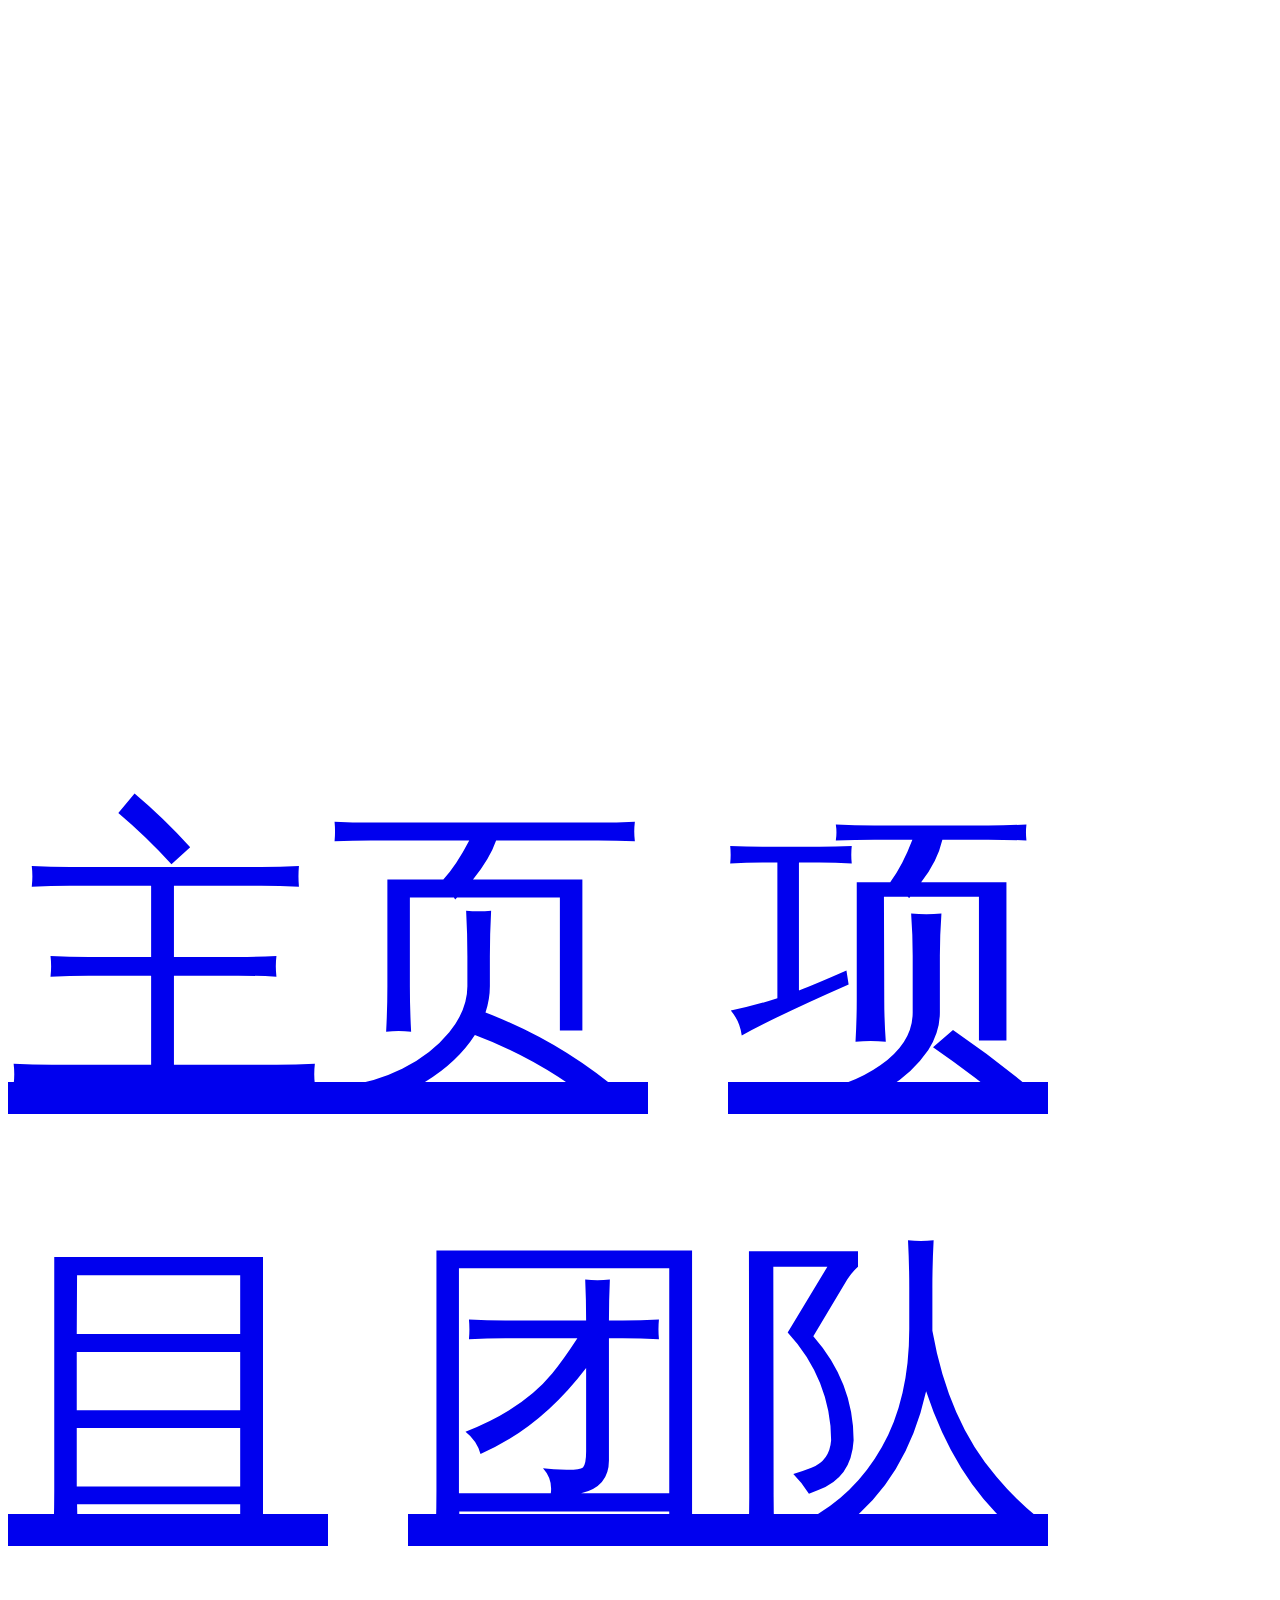
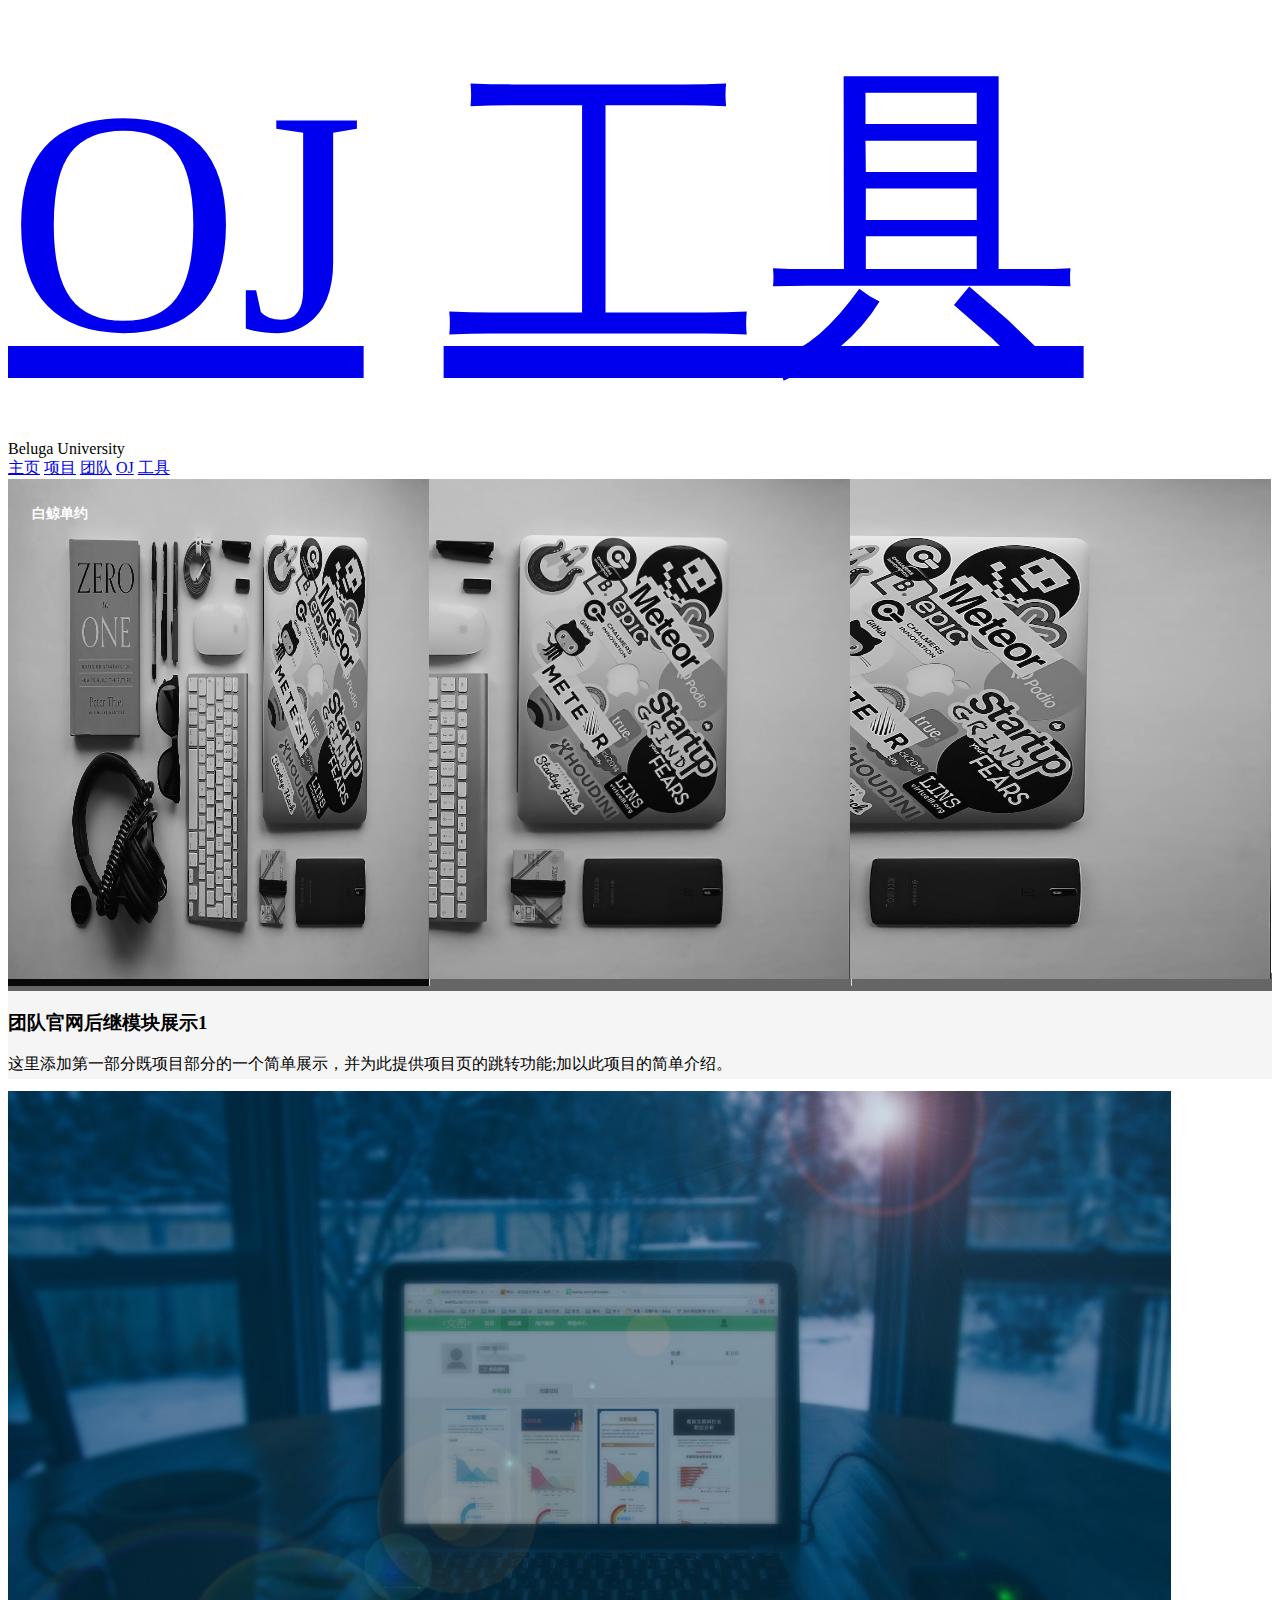
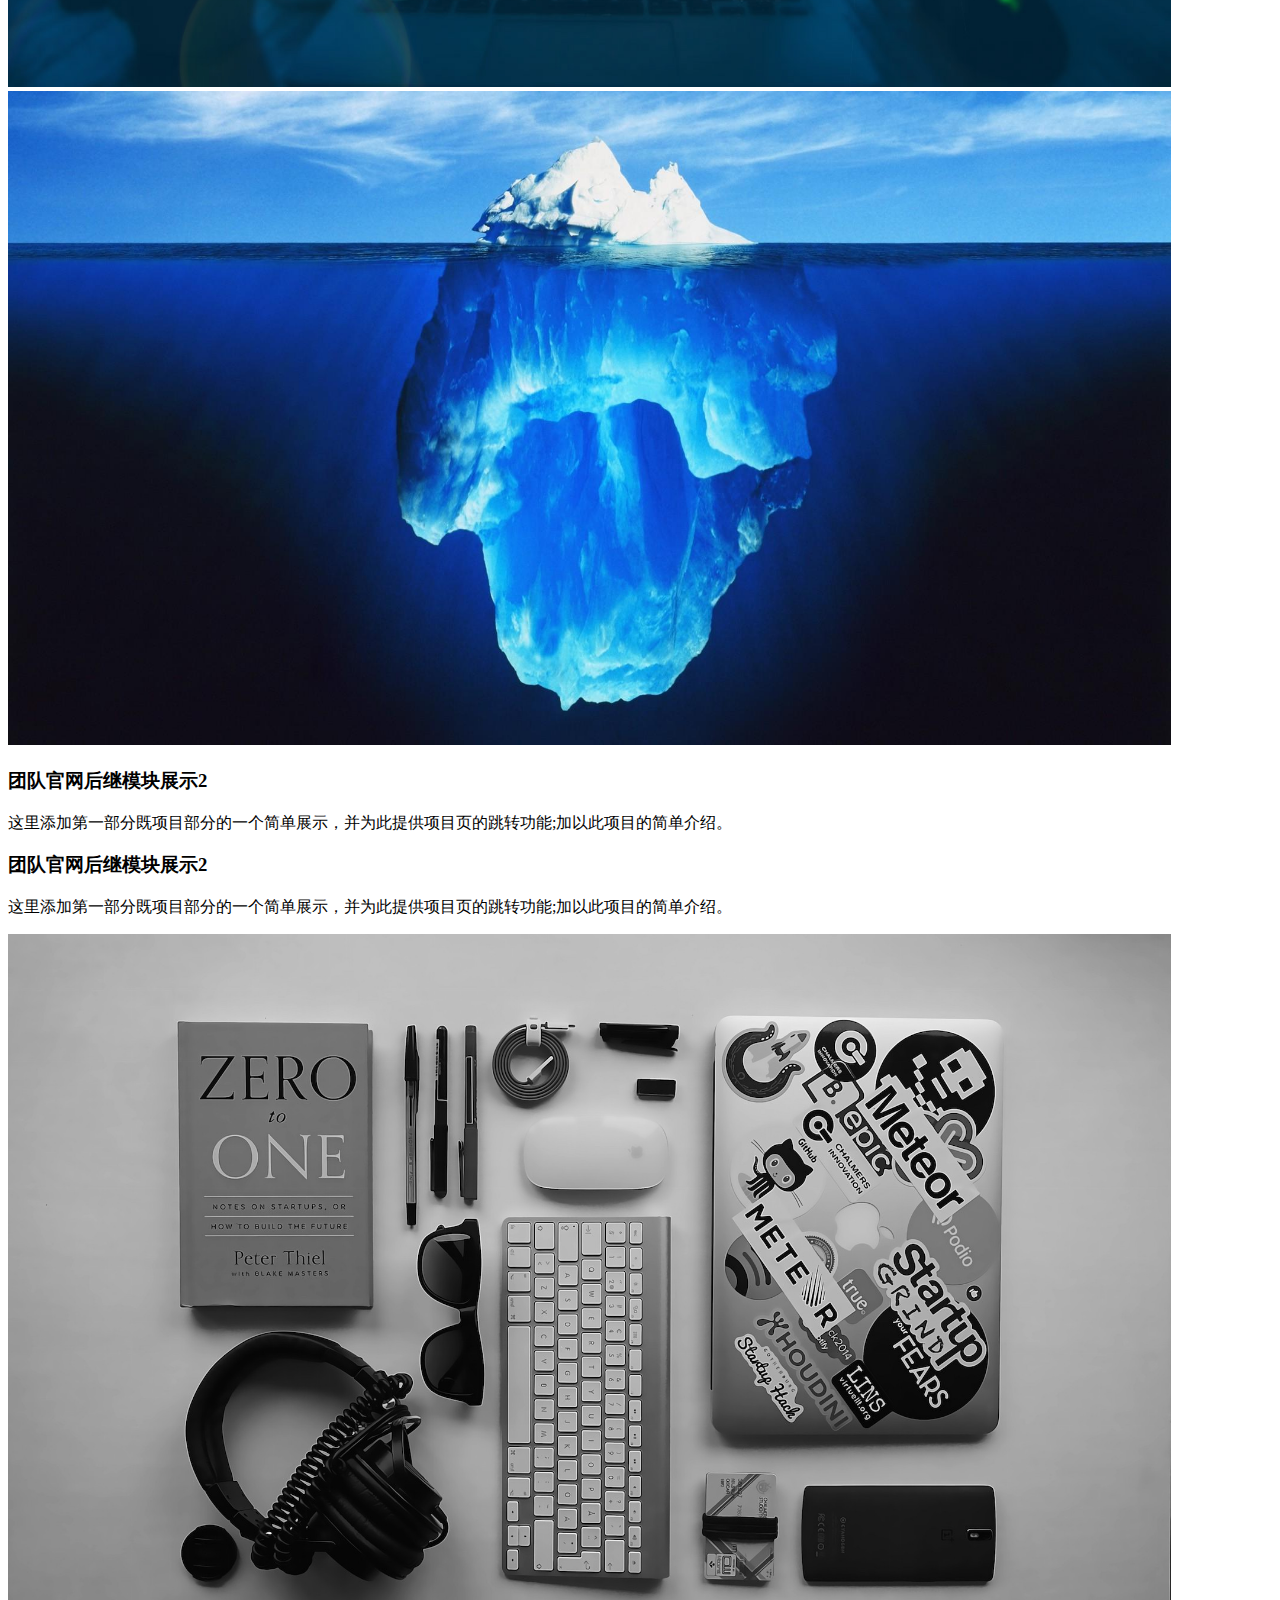
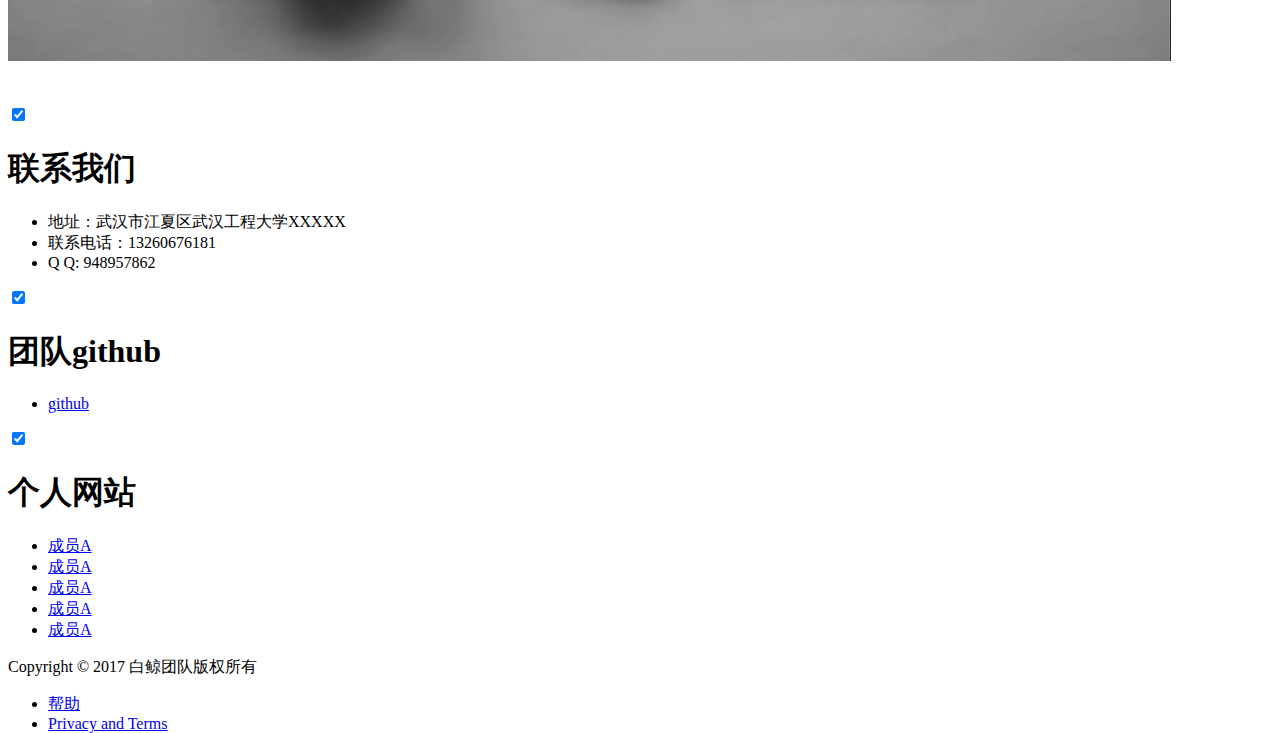
==== v_02/index.html @ e2fd2fcc "v_02" ====
<!doctype html>
<html>
<head>
	<meta charset="utf-8">
	<meta http-equiv="X-UA-Compatible" content="IE=edge">
  <meta name="description" content="A front-end template that helps you build fast, modern mobile web apps.">

	<meta name="viewport" content="width=device-width, initial-scale=1.0, minimum-scale=1.0">
	<!-- Add to homescreen for Chrome on Android -->
	<meta name="mobile-web-app-capable" content="yes">
	<!-- Add to homescreen for Safari on iOS -->
	<meta name="apple-mobile-web-app-capable" content="yes">
	<meta name="apple-mobile-web-app-status-bar-style" content="black">
	<meta name="apple-mobile-web-app-title" content="Material Design Lite">
	<!-- Tile icon for Win8 (144x144 + tile color) -->
	<meta name="msapplication-TileImage" content="images/touch/ms-touch-icon-144x144-precomposed.png">
	<meta name="msapplication-TileColor" content="#3372DF">
	  <title>Beluga University</title>
    <!--<link rel="stylesheet" href="lib/material.min.css">
    <script src="lib/material.min.js"></script>
	  <link rel="stylesheet" href="lib/icon.css">-->
    <link rel="stylesheet" href="https://fonts.googleapis.com/icon?family=Material+Icons">
    <link rel="stylesheet" href="https://code.getmdl.io/1.3.0/material.indigo-pink.min.css">
    <link rel="stylesheet" href="css/index.css">
    <script defer src="https://code.getmdl.io/1.3.0/material.min.js"></script>
    <script type="text/javascript" src="js/myfocus-2.0.1.min.js"/></script><!--用myfocus做轮播图-->
    <script type="text/javascript" src="js/mf-pattern/mF_fancy.js"> </script>

		<link rel="stylesheet" href="js/mf-pattern/mF_fancy.css"/>
    <script type="text/javascript">
      myFocus.set({id:'picBox'});
    </script>
</head>
<body>
	<div class="mdl-layout mdl-js-layout mdl-layout--fixed-header">
    	<header class="mdl-layout__header">
        <div class="mdl-layout__header-row">
          <span class="mdl-layout-title" style="color:white;">Beluga University</span>
          <div class="mdl-layout-space"></div>
          <nav class="mdl-navigation">
            <a class="mdl-navigation__link" href="index.html">主页</a>
            <a class="mdl-navigation__link" href="project.html">项目</a>
            <a class="mdl-navigation__link" href="team.html">团队</a>
            <a class="mdl-navigation__link" href="#">OJ</a>
            <a class="mdl-navigation__link" href="#">工具</a>
          </nav>
        </div>
      </header>
			<div class="mdl-layout__drawer">
			    <span class="mdl-layout-title">Beluga University</span>
			    <nav class="mdl-navigation">
			      <a class="mdl-navigation__link" href="index.html">主页</a>
			      <a class="mdl-navigation__link" href="project.html">项目</a>
			      <a class="mdl-navigation__link" href="team.html">团队</a>
						<a class="mdl-navigation__link" href="#">OJ</a>
			      <a class="mdl-navigation__link" href="#">工具</a>
			    </nav>
  		</div>
        <main class="mdl-layout__content">
          <div class="center" id="picBox">
            <div class="pic" id="lv">
              <ul>
                <li><a href="#"><img src="img/photo-1428223501723-d821c5d00ca3.jpg" alt="" style="width:1380px;height:500px;no-reperct">白鲸单约</a></li>
                <li><a href="#"><img src="img/wentu.jpg" alt="" style="width:1380px;height:500px;"></a></li>
                <li><a href="#"><img src="img/iceberg-principle.jpg" alt="" style="width:1380px; height:500px;"></a></li>
              </ul>
            </div><!--pic-->
          </div><!--center-->
          <div class="mdl-grid portfolio-max-width portfolio-contact">
            <div class="mdl-cell mdl-cell--8-col">
              <h3 class="mdl-typography--title">团队官网后继模块展示1</h3>
							<p class="mdl-typography--body-2">这里添加第一部分既项目部分的一个简单展示，并为此提供项目页的跳转功能;加以此项目的简单介绍。</p>
            </div>
						<div class="mdl-cell mdl-cell--4-col">
							<img src="img/wentu.jpg" alt="">
						</div>
          </div><!--第一块展示-->
					<div class="mdl-grid portfolio-max-width portfolio-contact">
						<div class="mdl-cell mdl-cell--4-col">
							<img src="img/iceberg-principle.jpg" alt="">
						</div>
            <div class="mdl-cell mdl-cell--8-col">
              <h3 class="mdl-typography--title">团队官网后继模块展示2</h3>
							<p class="mdl-typography--body-2">这里添加第一部分既项目部分的一个简单展示，并为此提供项目页的跳转功能;加以此项目的简单介绍。</p>
            </div>
          </div><!--第二块展示-->
					<div class="mdl-grid portfolio-max-width portfolio-contact">
            <div class="mdl-cell mdl-cell--8-col">
              <h3 class="mdl-typography--title">团队官网后继模块展示2</h3>
							<p class="mdl-typography--body-2">这里添加第一部分既项目部分的一个简单展示，并为此提供项目页的跳转功能;加以此项目的简单介绍。</p>
            </div>
						<div class="mdl-cell mdl-cell--4-col">
							<img src="img/photo-1428223501723-d821c5d00ca3.jpg" alt="">
						</div>
          </div><!--第三块展示-->

					<footer class="mdl-mega-footer" style="margin-top:40px;">
					  <div class="mdl-mega-footer--middle-section">
					    <div class="mdl-mega-footer--drop-down-section">
					      <input class="mdl-mega-footer--heading-checkbox" type="checkbox" checked>
					      <h1 class="mdl-mega-footer--heading">联系我们</h1>
					      <ul class="mdl-mega-footer--link-list">
					        <li>地址：武汉市江夏区武汉工程大学XXXXX</li>
					        <li>联系电话：13260676181</li>
					        <li>Q&nbsp;Q: 948957862</li>
					      </ul>
					    </div>
					    <div class="mdl-mega-footer--drop-down-section">
					      <input class="mdl-mega-footer--heading-checkbox" type="checkbox" checked>
					      <h1 class="mdl-mega-footer--heading">团队github</h1>
					      <ul class="mdl-mega-footer--link-list">
					        <li><a href="https://github.com/BelugaUniversity">github</a></li>
					      </ul>
					    </div>
					    <div class="mdl-mega-footer--drop-down-section">
					      <input class="mdl-mega-footer--heading-checkbox" type="checkbox" checked>
					      <h1 class="mdl-mega-footer--heading">个人网站</h1>
					      <ul class="mdl-mega-footer--link-list">
					        <li><a href="#">成员A</a></li>
					        <li><a href="#">成员A</a></li>
					        <li><a href="#">成员A</a></li>
					        <li><a href="#">成员A</a></li>
					        <li><a href="#">成员A</a></li>
					      </ul>
					    </div>
					  </div>
					  <div class="mdl-mega-footer--bottom-section">
					    <div class="mdl-logo">Copyright © 2017 白鲸团队版权所有</div>
					    <ul class="mdl-mega-footer--link-list">
					      <li><a href="#">帮助</a></li>
					      <li><a href="#">Privacy and Terms</a></li>
					    </ul>
					  </div>
					</footer>
        </main>
    </div>
</body>
</html>
---- v_02/css/index.css ----
main{
    background-color: #f5f5f5;
    display: block;
    position: relative;
    height: 600px;
}

.mdl-layout__header
{
  color: #808080;
  font-size: 20em;
}
.mdl-layout-space
{
/*  width: 600px;*/
  width: 52%;
}
.pseudo-paragraph
{
  min-height:400px;
}
div .container
{
    padding: 10px;
}
.center{
  height: 500px;
  margin: 0px auto;
}
/*.center .pic{
  overflow: hidden;
}
#picbox{
  height: 500px;
  margin: 0px auto;
}*/

#lv{
  overflow: hidden;
}

.portfolio-max-width{
    width: 92%;
}

img { max-width: 100%;}
---- v_02/js/mf-pattern/mF_fancy.css ----
/*=========mF_fancy ========*/
.mF_fancy .pic{position:absolute;z-index:1;}
.mF_fancy .pic ul{ position:absolute; top:0;left:0;width:x;height:100%; overflow:hidden;}
.mF_fancy .pic ul li{ position:absolute;top:0;left:0; display:none; overflow:hidden;}
.mF_fancy .txt{position:absolute;z-index:2; top:12px;left:12px; width:80%; color:#fff;}
.mF_fancy .txt li{position:absolute;top:0;width:100%; padding:12px; visibility:hidden; opacity:0;-webkit-transition:all .4s;-moz-transition:all .4s;-o-transition:all .4s;}
.mF_fancy .txt li a{display:block;color:#fff;font-size:14px;font-weight:bold;text-decoration:none; font-family:'微软雅黑';}/*标题样式*/
.mF_fancy .txt li p{ display:none;}/*隐藏详细描述文字*/
.mF_fancy .txt li.current{ visibility:visible; opacity:1;}
.mF_fancy .num{ position:absolute;bottom:0;left:0;width:100%; overflow:hidden;}
.mF_fancy .num ul{width:120%; background:#666; margin-left:-1px;}
.mF_fancy .num ul li{ display:inline-block;*display:inline;*zoom:1; height:12px; border-left:1px solid #ddd; background:#666; overflow:hidden; cursor:pointer;-webkit-transition:all .4s;-moz-transition:all .4s;-o-transition:all .4s;}
.mF_fancy .num ul li:hover{ background:#ddd;}
.mF_fancy .num ul li.current{ background:#090909; cursor:default;}
.mF_fancy .num ul li a{ display:none;}
.mF_fancy .thumb{ position:absolute; left:0;bottom:40px; width:100%; z-index:9;}
.mF_fancy .thumb ul{width:120%;}
.mF_fancy .thumb ul li{display:inline-block!important;*display:inline!important;*zoom:1;width:x; position:relative; visibility:hidden; cursor:pointer;}
.mF_fancy .thumb ul li img{ width:100%;}
.mF_fancy .prev,.mF_fancy .next{font:700 53px/58px arial;width:37px;height:65px;overflow:hidden;position:absolute;z-index:9;left:0px;cursor:pointer; top:40%;}
.mF_fancy .next{left:auto;right:0px;}
.mF_fancy .prev a,.mF_fancy .next a{display:block;color:#fff;text-align:center;text-decoration:none;visibility:hidden; opacity:0;-webkit-transition:all .4s;-moz-transition:all .4s;-o-transition:all .4s;}
.mF_fancy .prev a:hover,.mF_fancy .next a:hover{color:#f60;}
.mF_fancy .show a{ visibility:visible; opacity:1;}
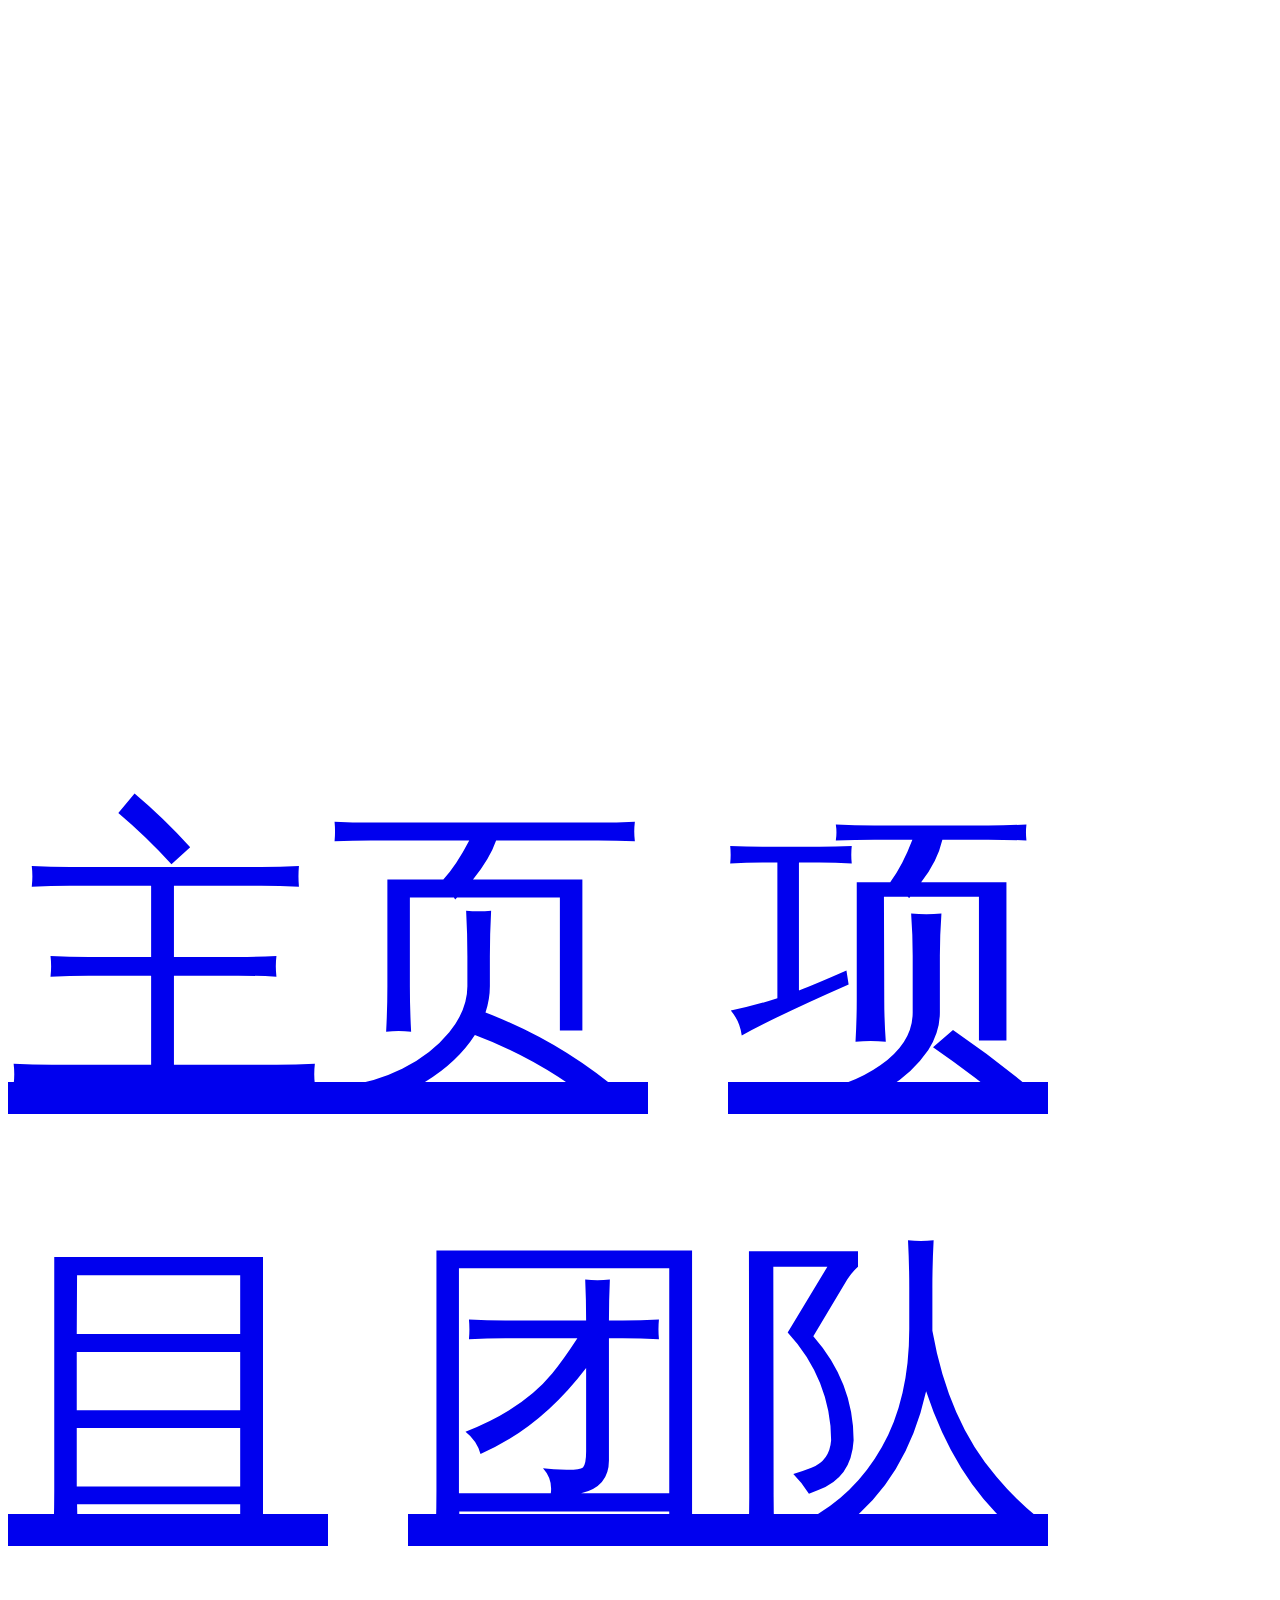
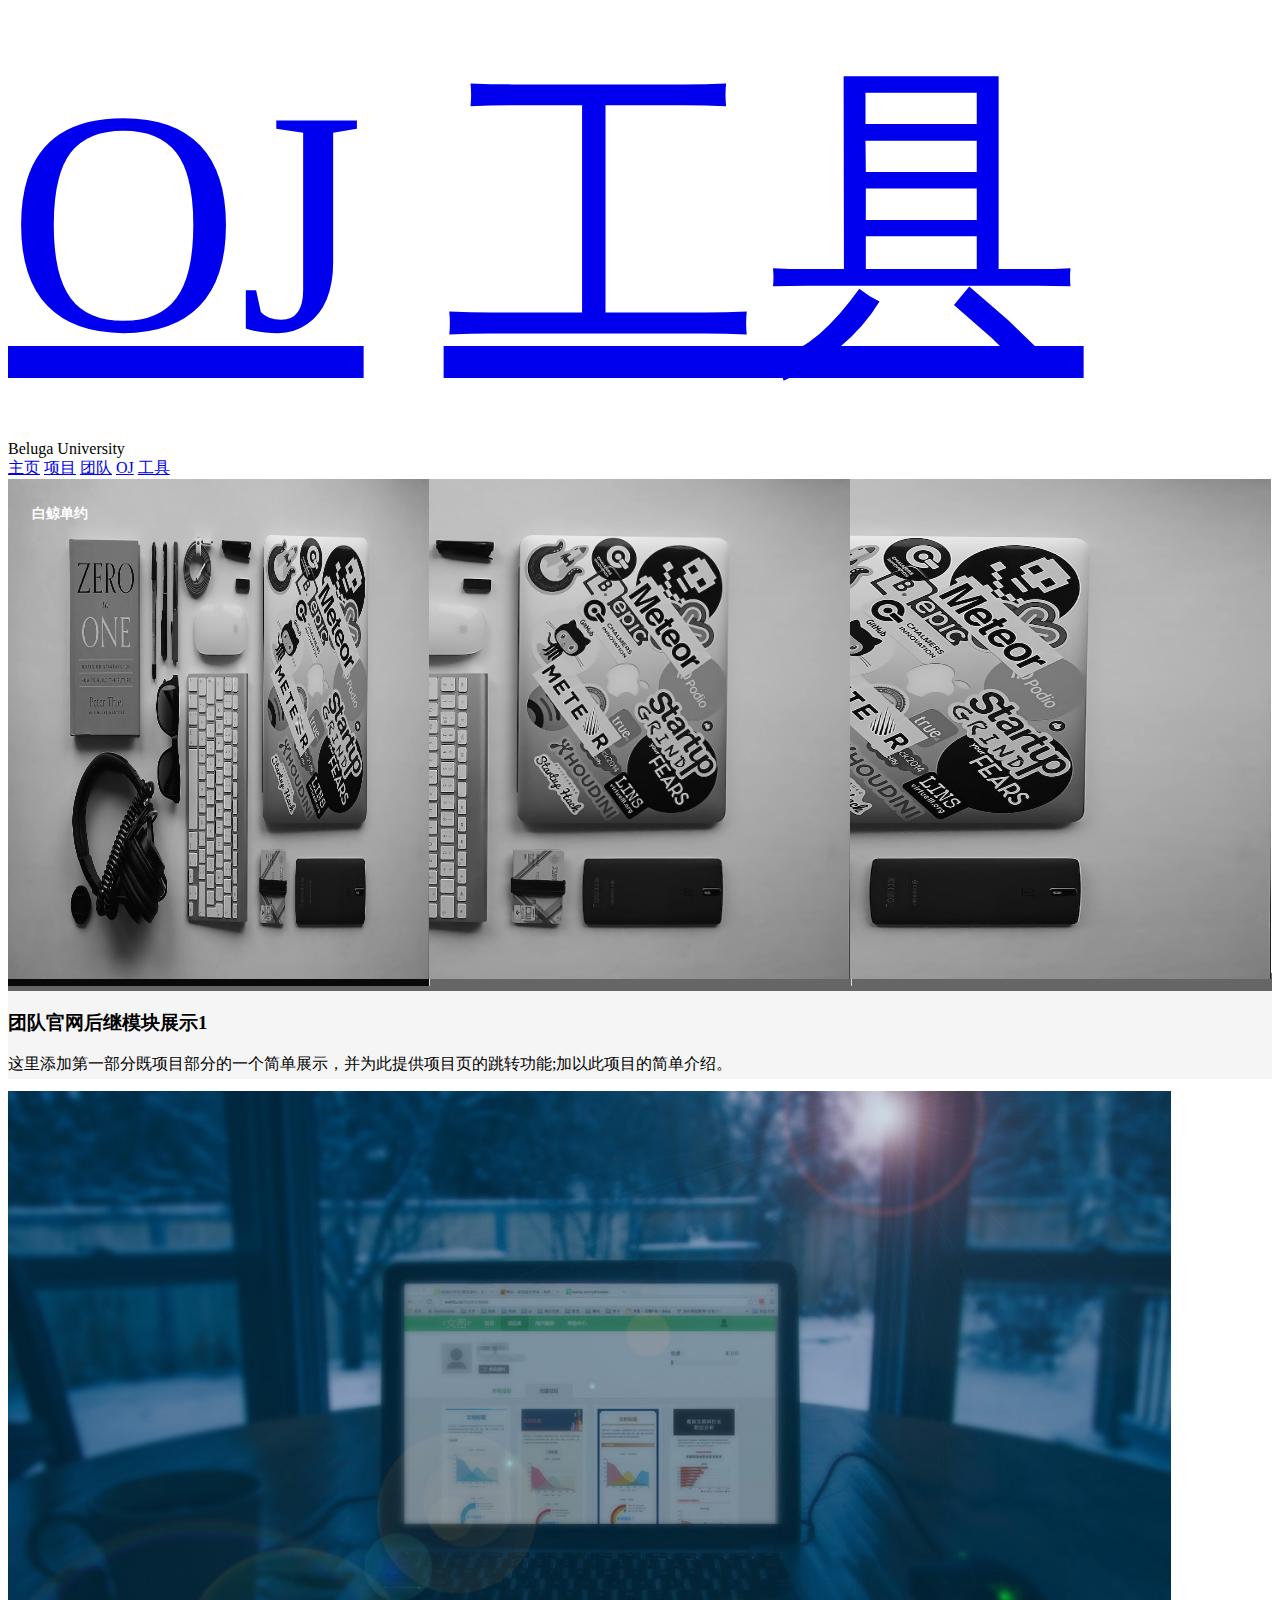
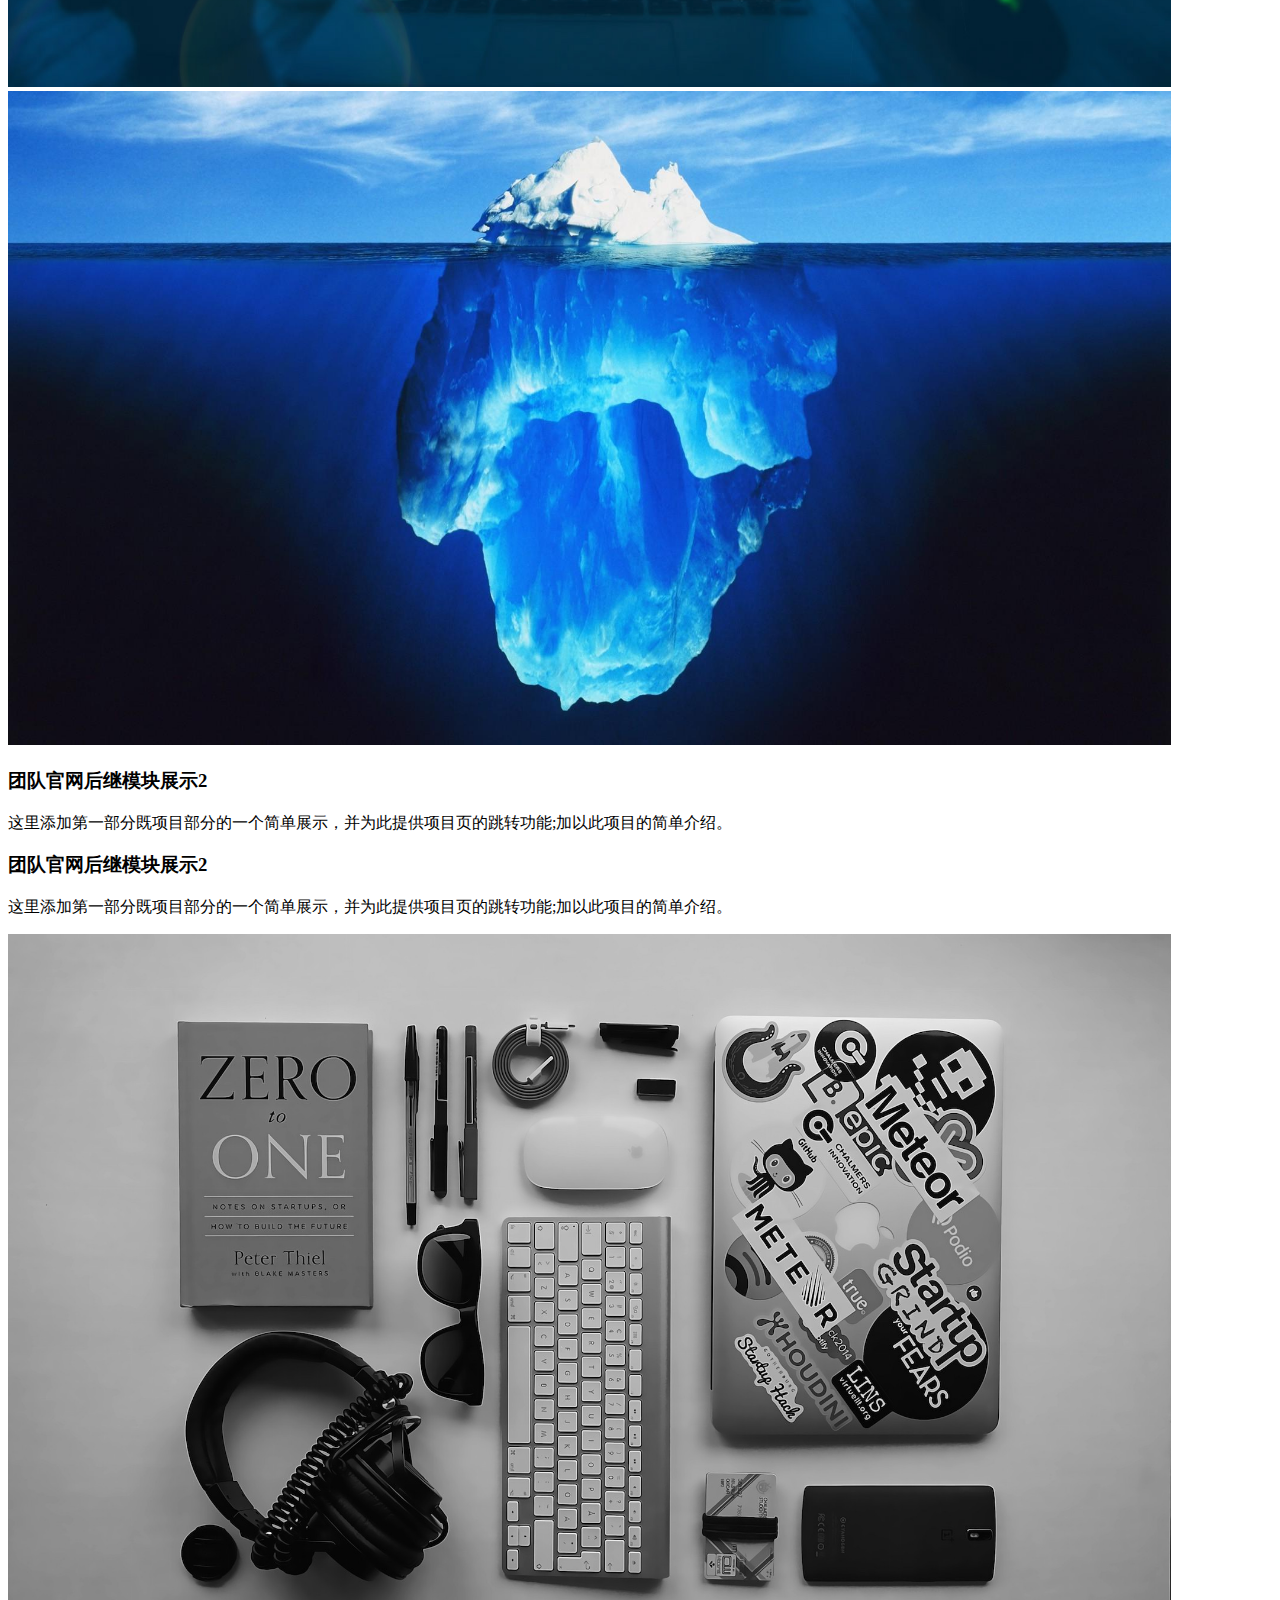
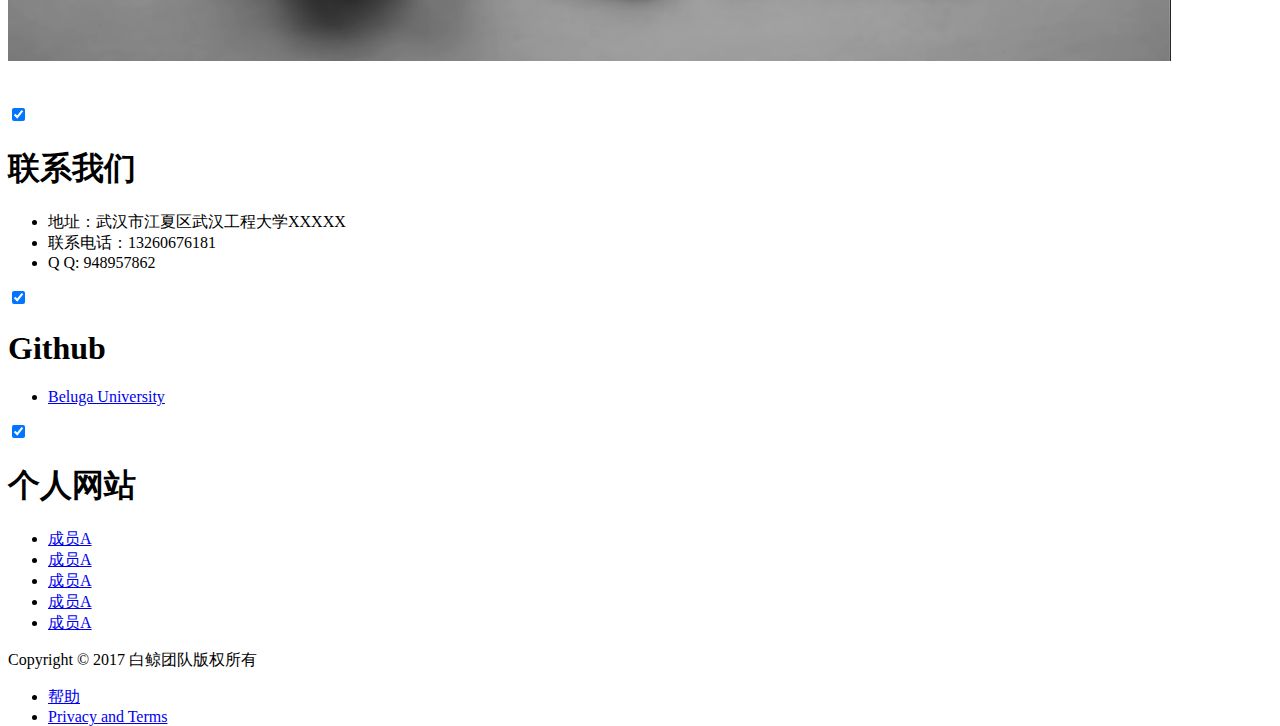
==== commit ad52ad82: "change one" ====
--- a/v_02/index.html
+++ b/v_02/index.html
@@ -107,9 +107,9 @@
 					    </div>
 					    <div class="mdl-mega-footer--drop-down-section">
 					      <input class="mdl-mega-footer--heading-checkbox" type="checkbox" checked>
-					      <h1 class="mdl-mega-footer--heading">团队github</h1>
+					      <h1 class="mdl-mega-footer--heading">Github</h1>
 					      <ul class="mdl-mega-footer--link-list">
-					        <li><a href="https://github.com/BelugaUniversity">github</a></li>
+					        <li><a href="https://github.com/BelugaUniversity">Beluga University</a></li>
 					      </ul>
 					    </div>
 					    <div class="mdl-mega-footer--drop-down-section">
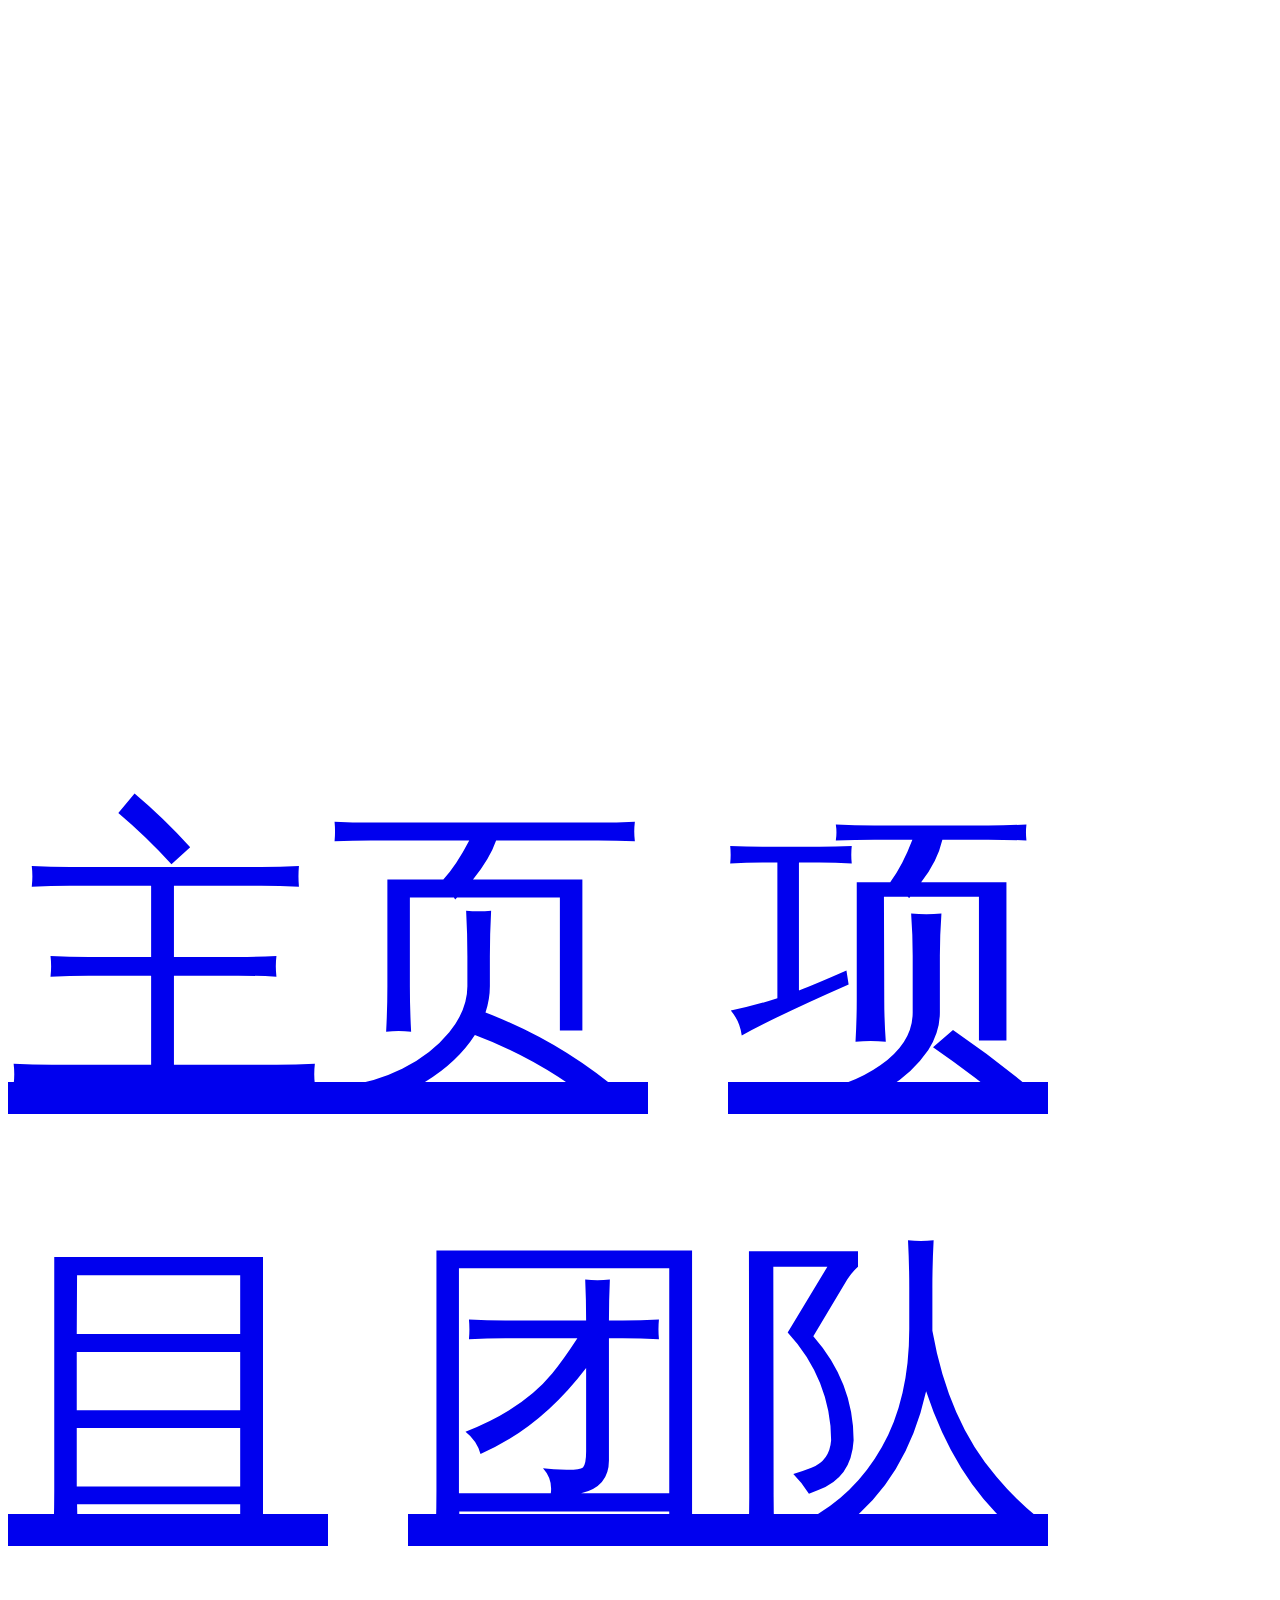
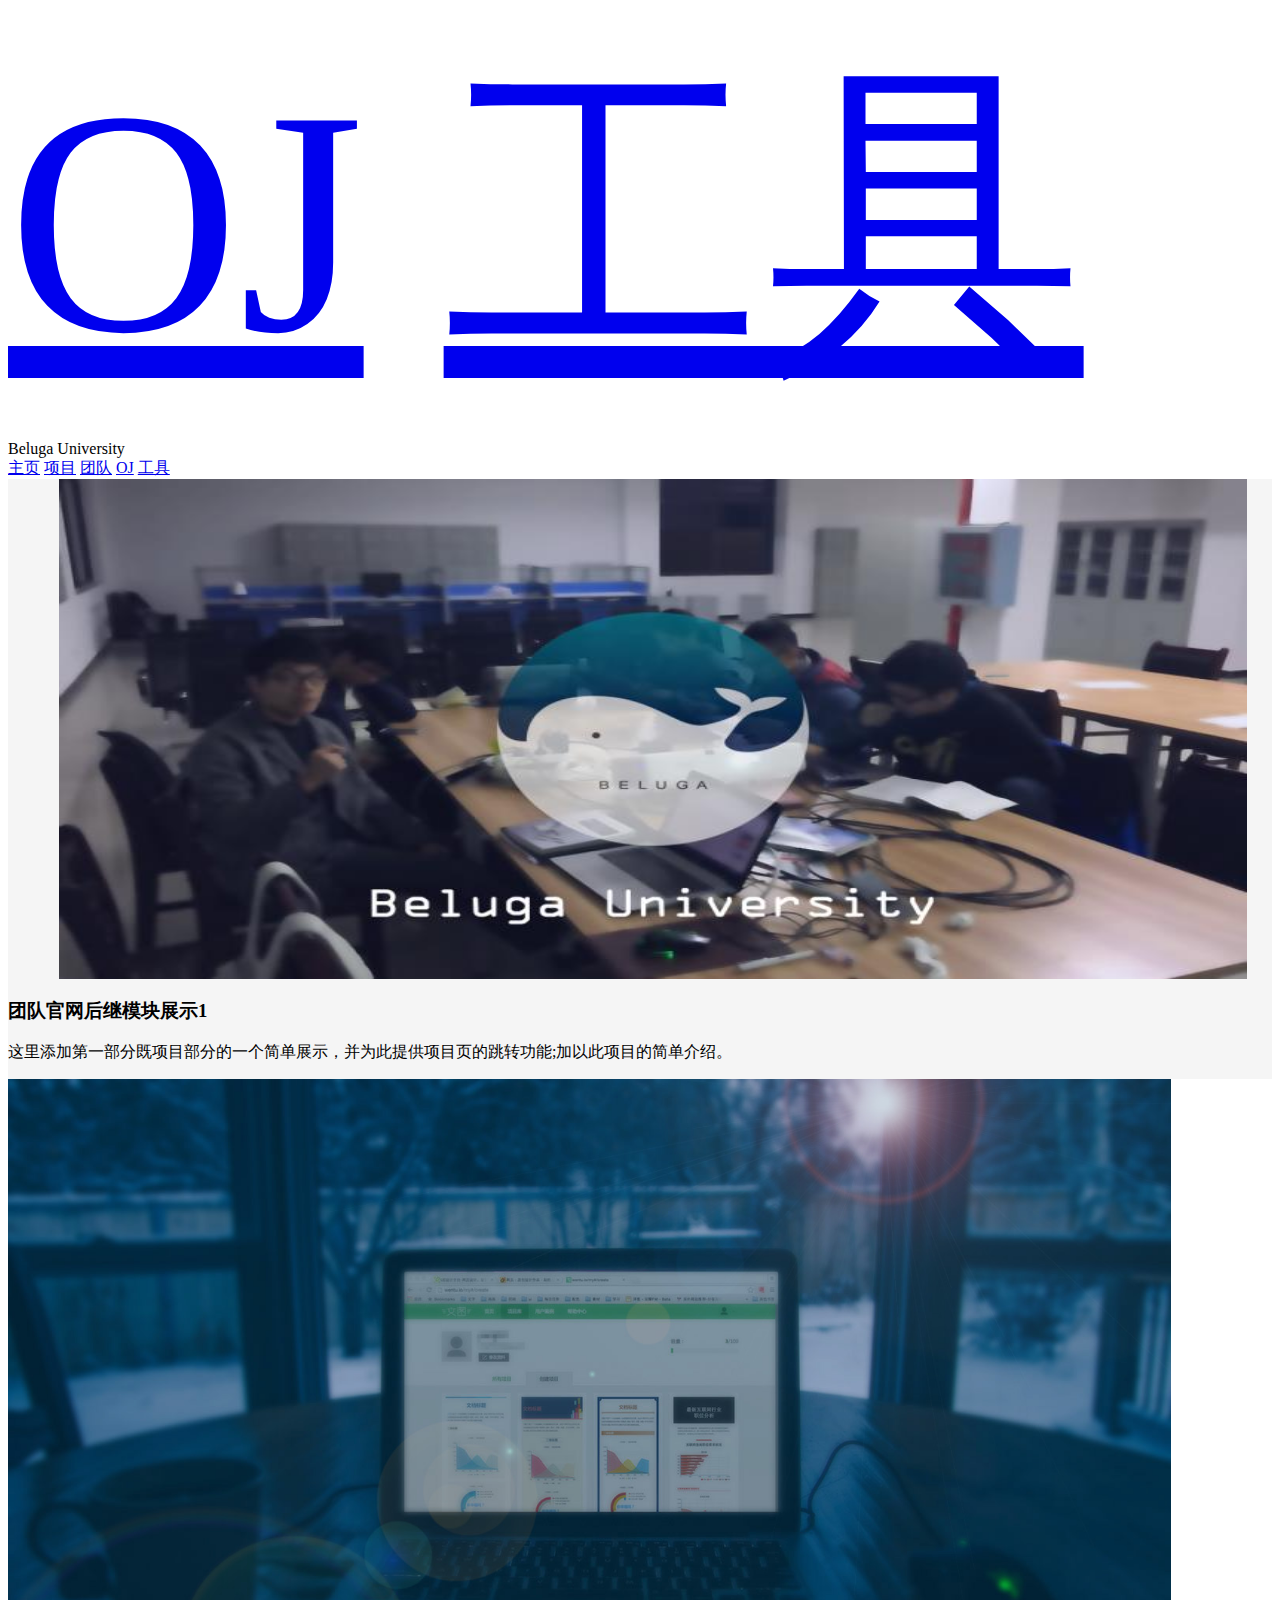
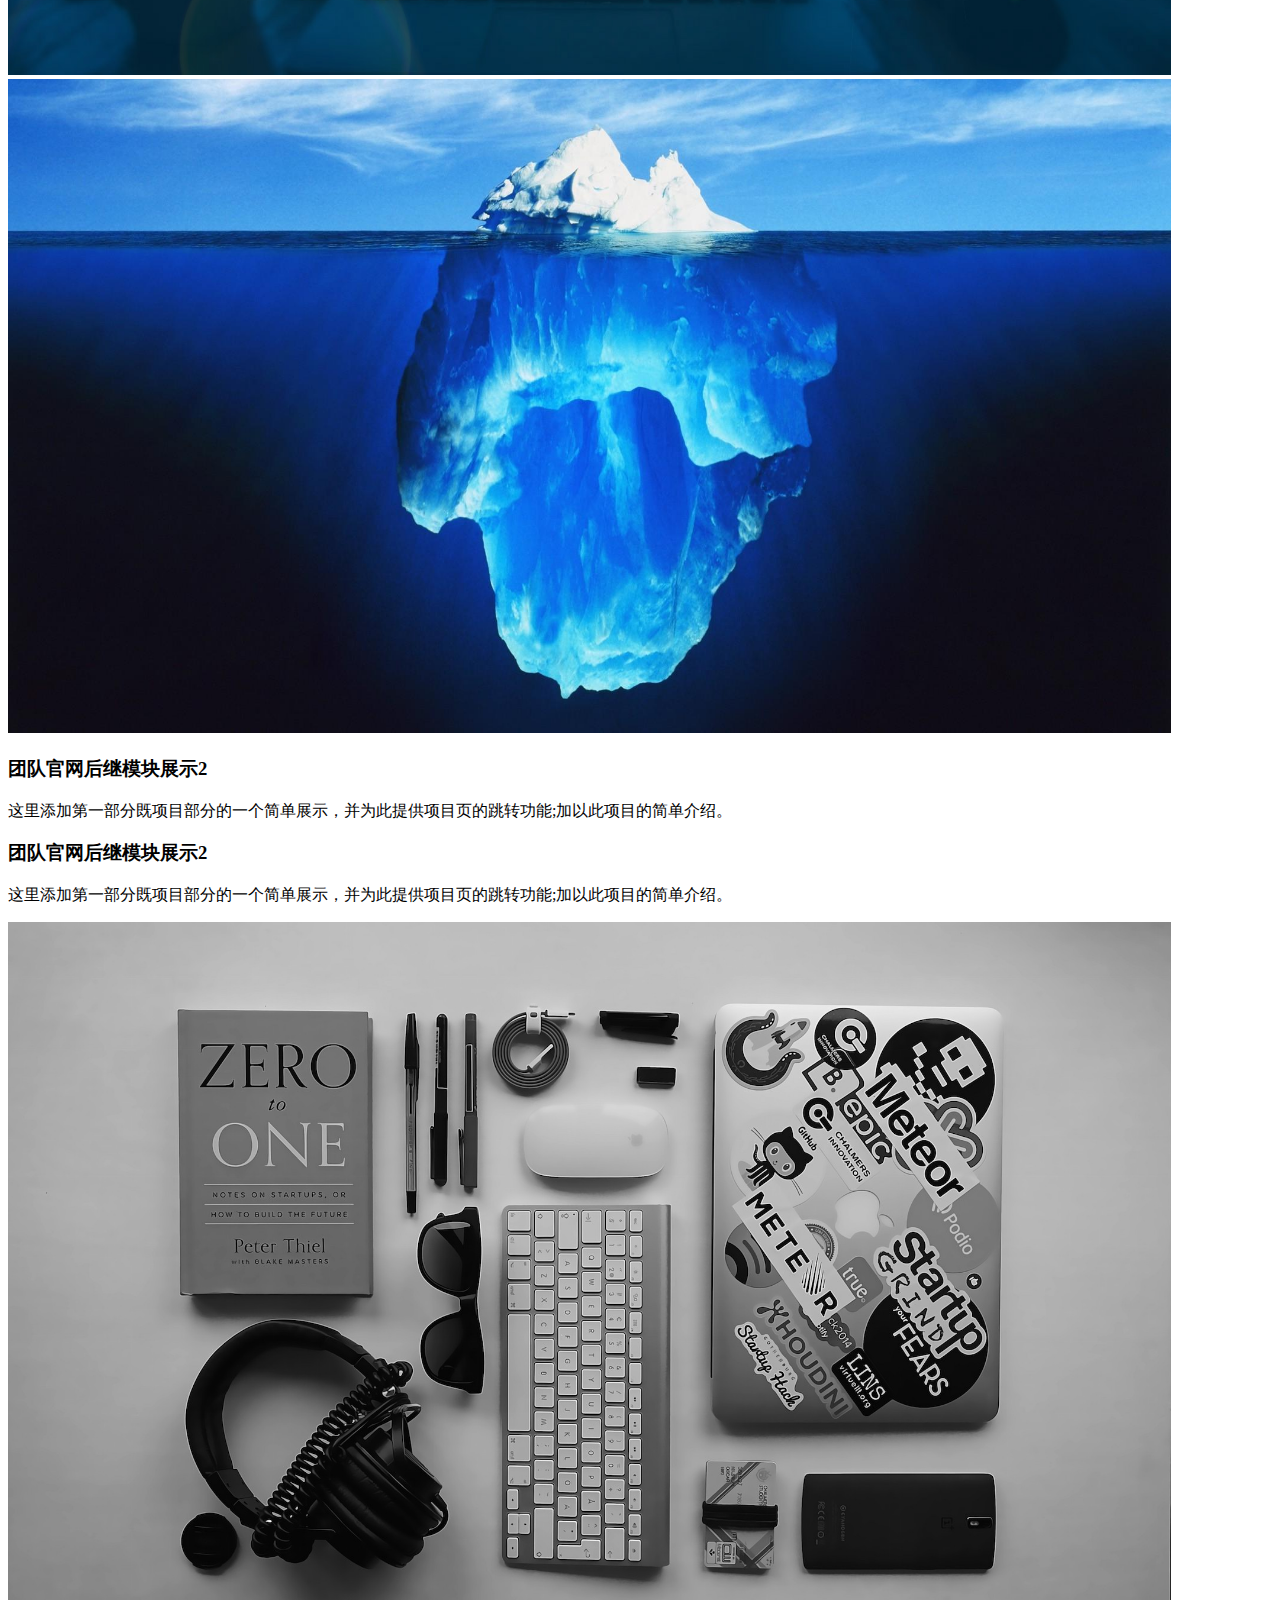
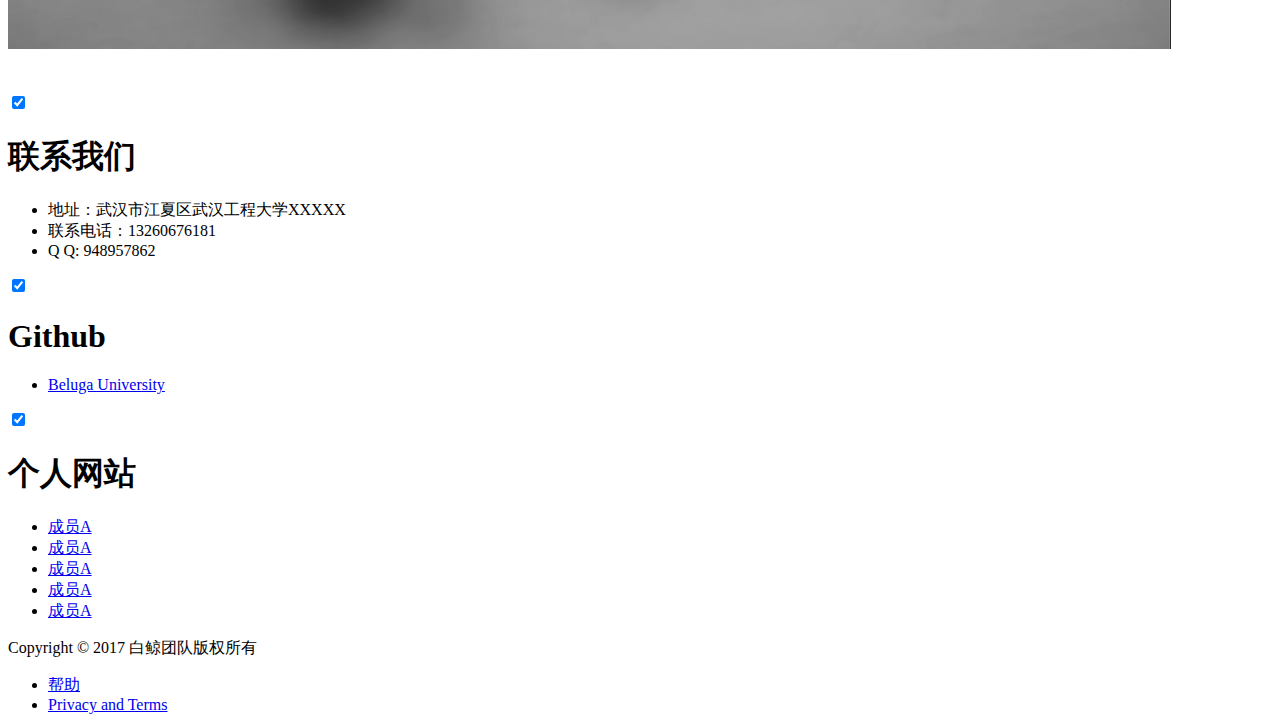
==== commit aaa26286: "three submit" ====
--- a/v_02/index.html
+++ b/v_02/index.html
@@ -23,13 +23,7 @@
     <link rel="stylesheet" href="https://code.getmdl.io/1.3.0/material.indigo-pink.min.css">
     <link rel="stylesheet" href="css/index.css">
     <script defer src="https://code.getmdl.io/1.3.0/material.min.js"></script>
-    <script type="text/javascript" src="js/myfocus-2.0.1.min.js"/></script><!--用myfocus做轮播图-->
-    <script type="text/javascript" src="js/mf-pattern/mF_fancy.js"> </script>
 
-		<link rel="stylesheet" href="js/mf-pattern/mF_fancy.css"/>
-    <script type="text/javascript">
-      myFocus.set({id:'picBox'});
-    </script>
 </head>
 <body>
 	<div class="mdl-layout mdl-js-layout mdl-layout--fixed-header">
@@ -58,13 +52,7 @@
   		</div>
         <main class="mdl-layout__content">
           <div class="center" id="picBox">
-            <div class="pic" id="lv">
-              <ul>
-                <li><a href="#"><img src="img/photo-1428223501723-d821c5d00ca3.jpg" alt="" style="width:1380px;height:500px;no-reperct">白鲸单约</a></li>
-                <li><a href="#"><img src="img/wentu.jpg" alt="" style="width:1380px;height:500px;"></a></li>
-                <li><a href="#"><img src="img/iceberg-principle.jpg" alt="" style="width:1380px; height:500px;"></a></li>
-              </ul>
-            </div><!--pic-->
+          	<img src="img/index.jpg" alt="" style="width:94%;height:100%;margin-left:4%;">
           </div><!--center-->
           <div class="mdl-grid portfolio-max-width portfolio-contact">
             <div class="mdl-cell mdl-cell--8-col">
--- a/v_02/css/index.css
+++ b/v_02/css/index.css
@@ -4,7 +4,6 @@
     position: relative;
     height: 600px;
 }
-
 .mdl-layout__header
 {
   color: #808080;
@@ -29,11 +28,11 @@
 }
 /*.center .pic{
   overflow: hidden;
+}*/
+#picbox{
+  /*height: 500px;*/
+  margin: 0px auto;
 }
-#picbox{
-  height: 500px;
-  margin: 0px auto;
-}*/
 
 #lv{
   overflow: hidden;
@@ -42,5 +41,4 @@
 .portfolio-max-width{
     width: 92%;
 }
-
 img { max-width: 100%;}
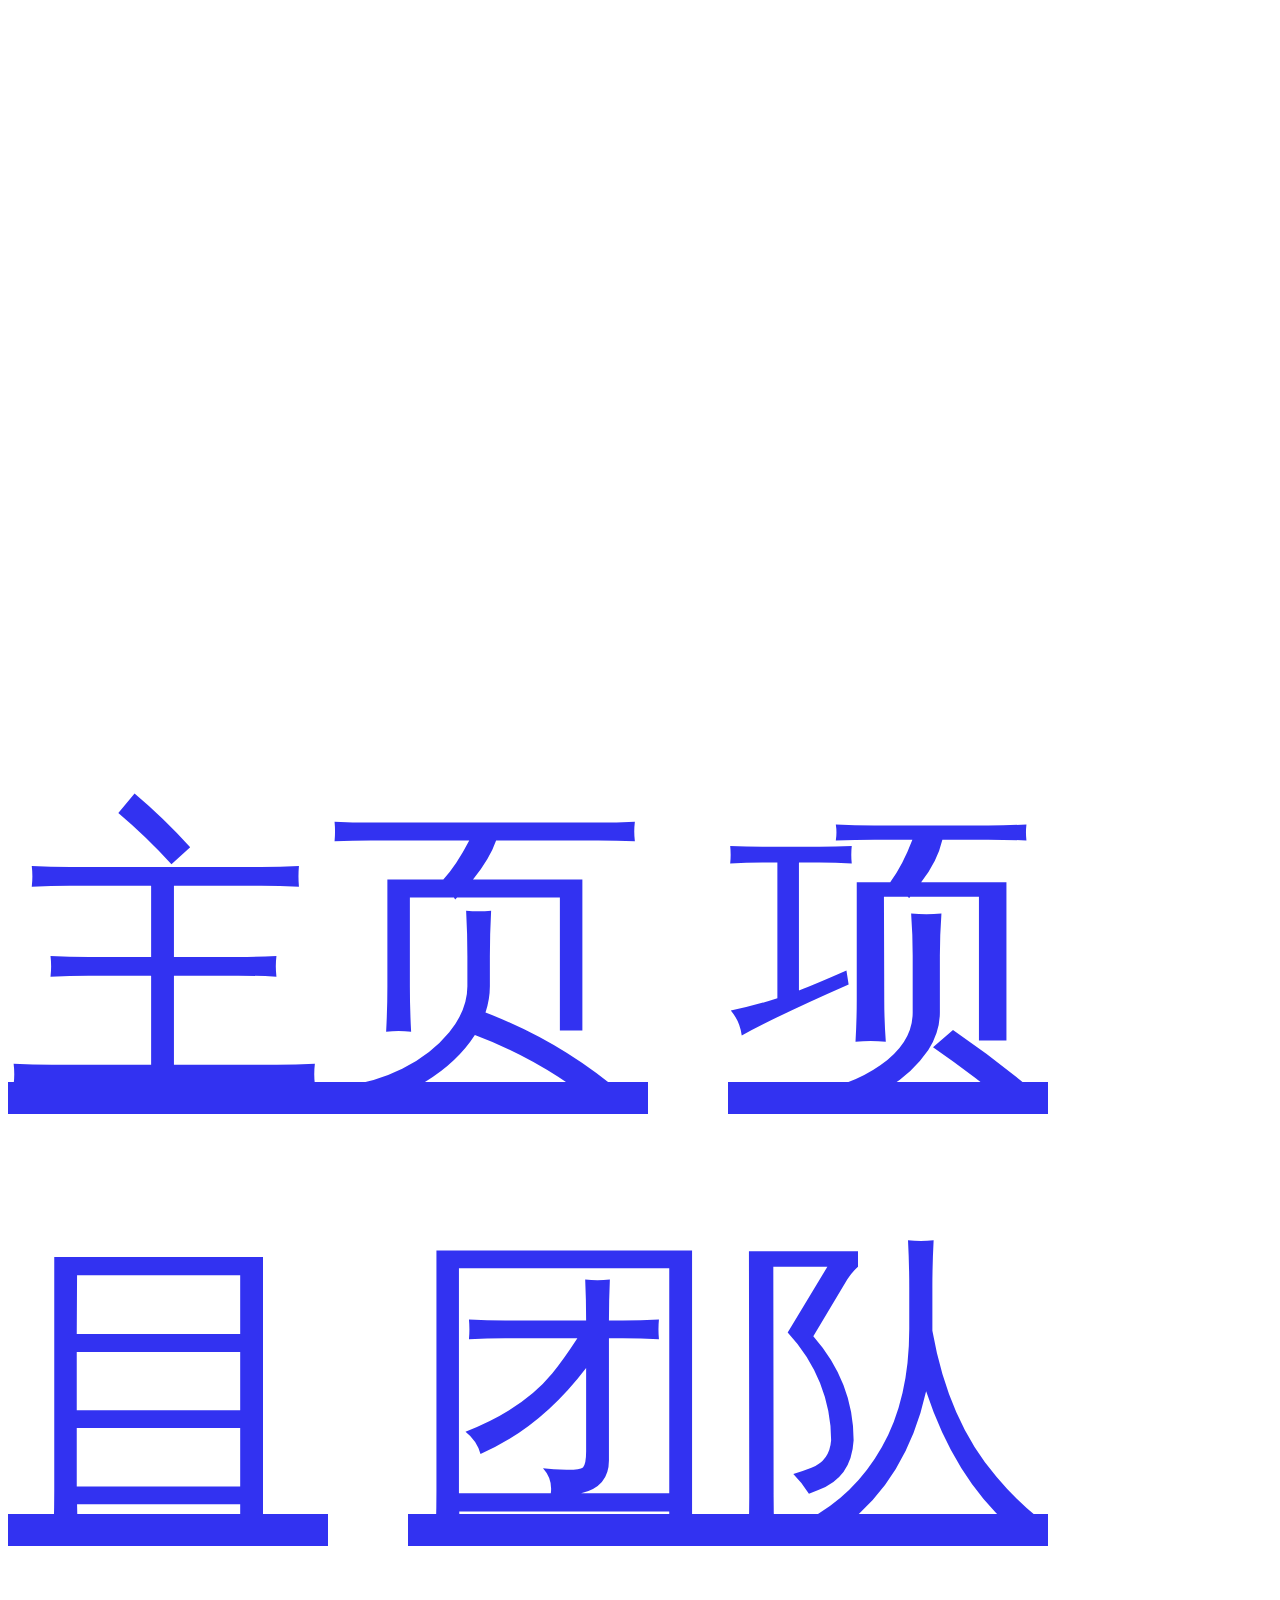
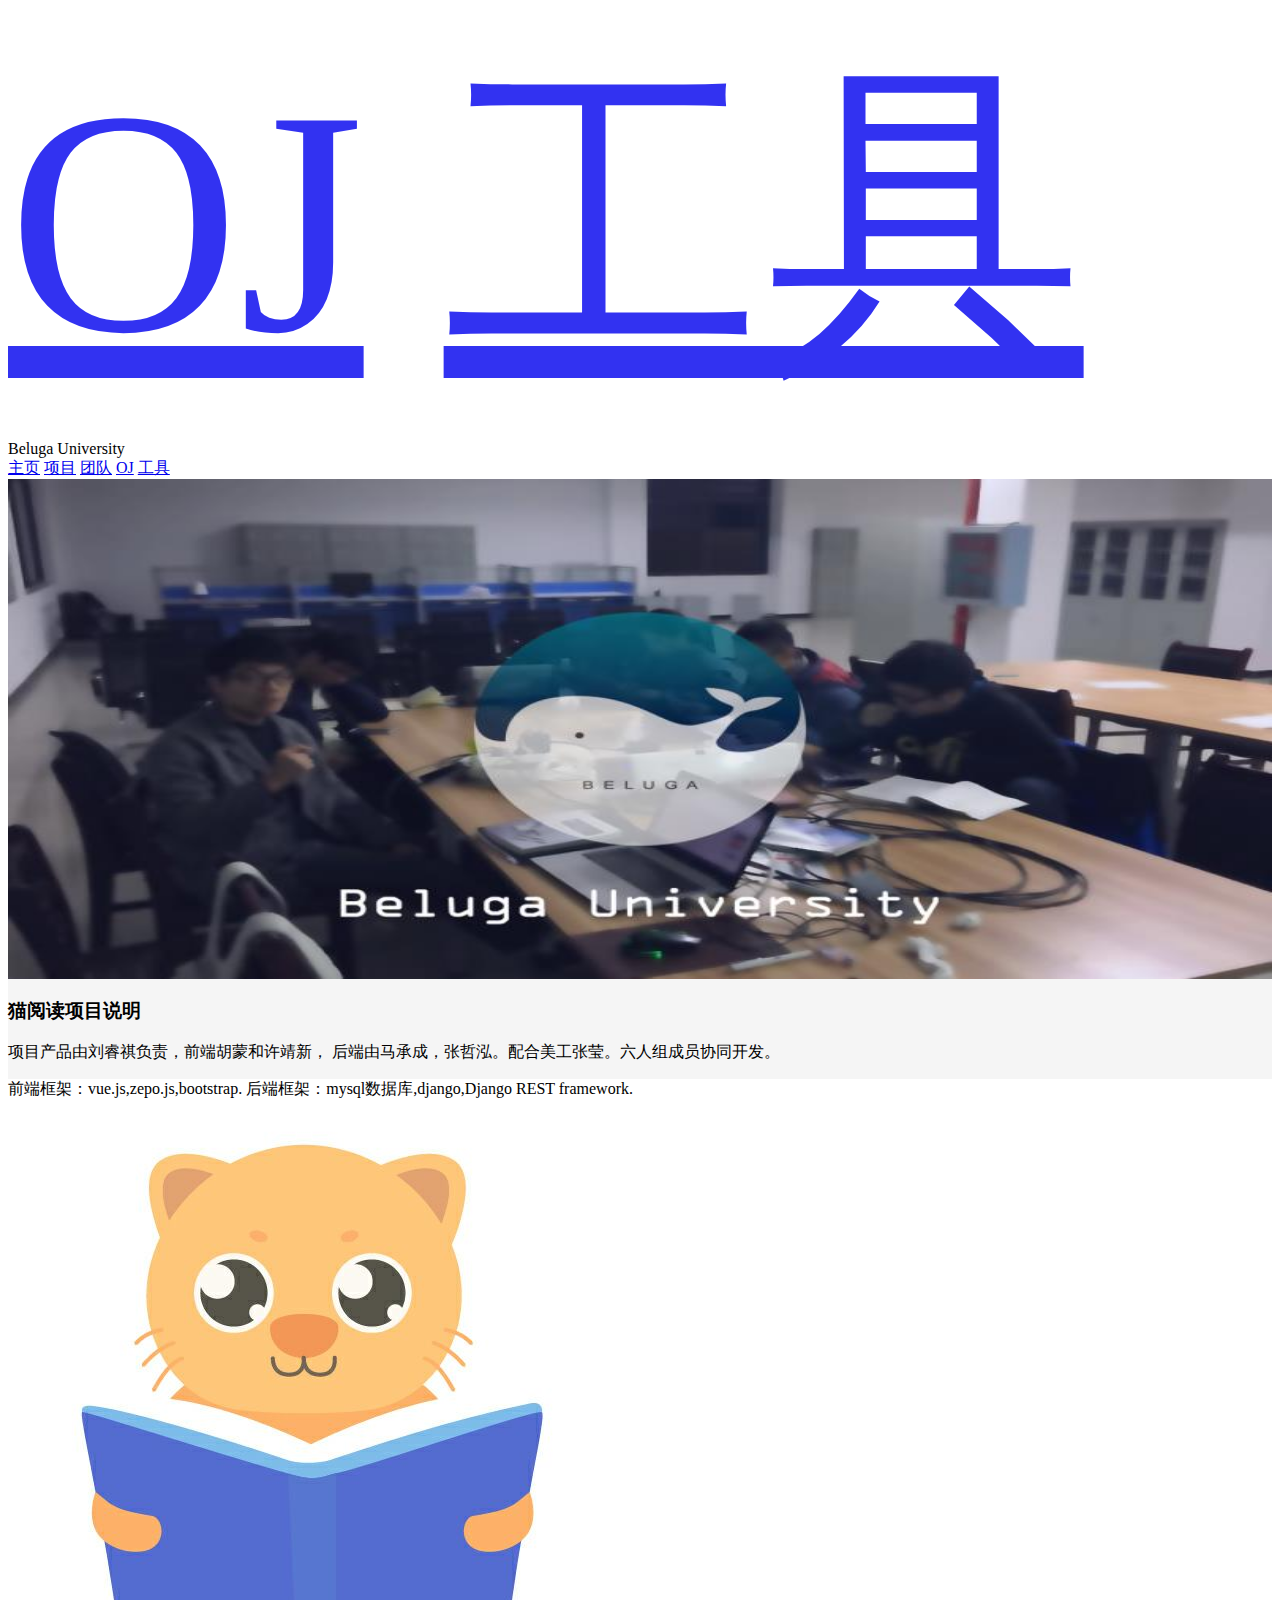
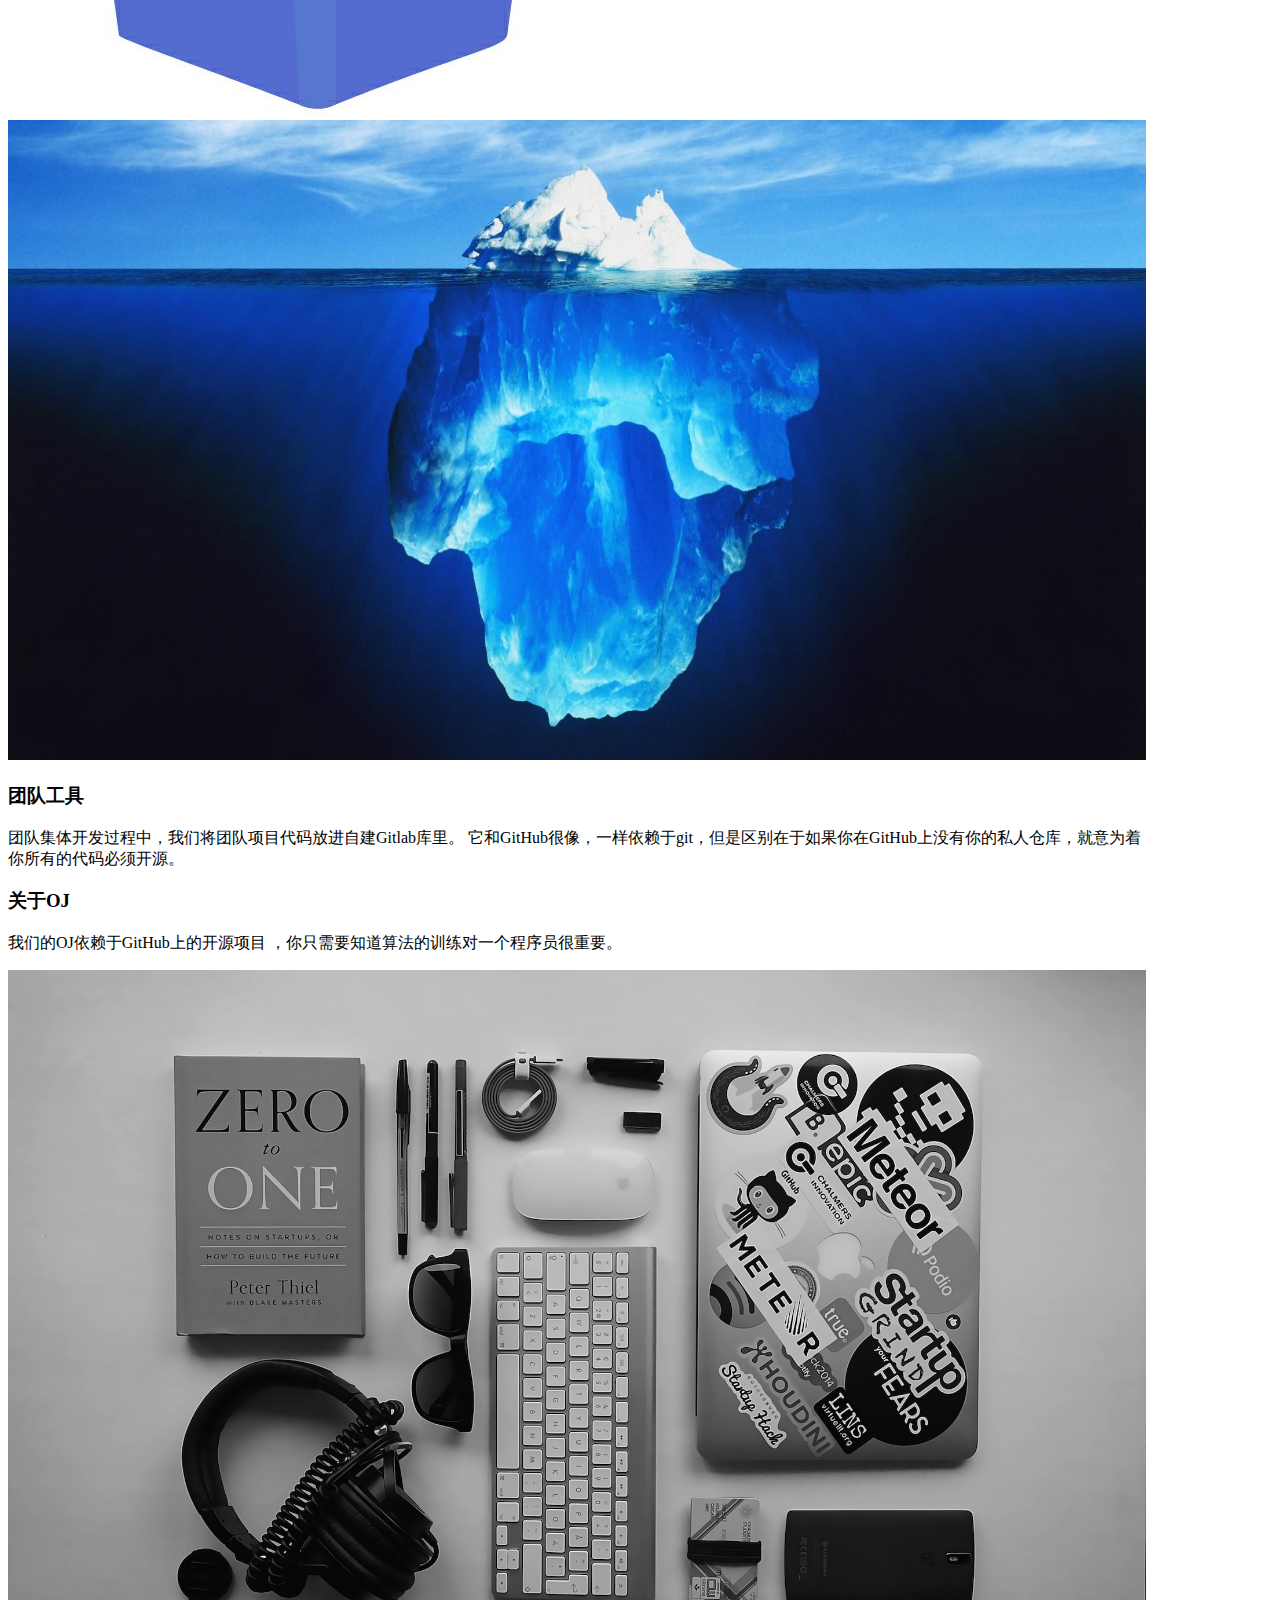
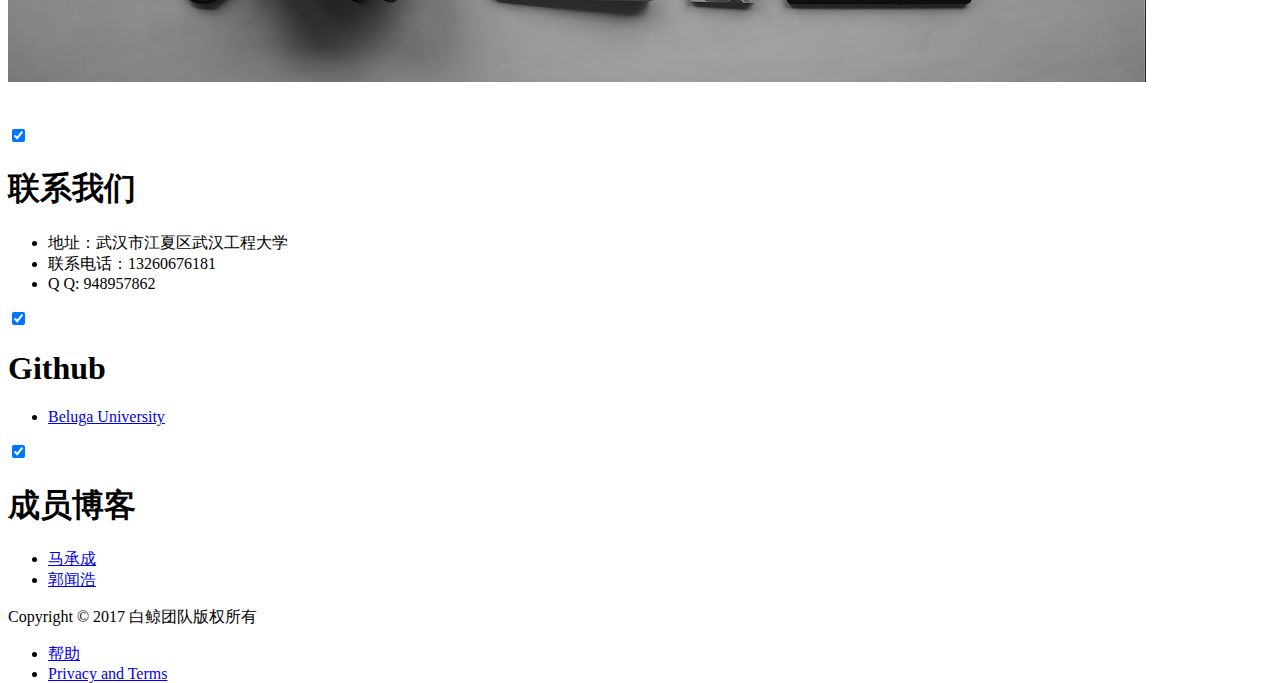
==== commit c0234e07: "five submit" ====
--- a/v_02/index.html
+++ b/v_02/index.html
@@ -35,8 +35,8 @@
             <a class="mdl-navigation__link" href="index.html">主页</a>
             <a class="mdl-navigation__link" href="project.html">项目</a>
             <a class="mdl-navigation__link" href="team.html">团队</a>
-            <a class="mdl-navigation__link" href="#">OJ</a>
-            <a class="mdl-navigation__link" href="#">工具</a>
+            <a class="mdl-navigation__link" href="https://qduoj.com">OJ</a>
+            <a class="mdl-navigation__link" href="http://code.beluga.studio">工具</a>
           </nav>
         </div>
       </header>
@@ -46,38 +46,45 @@
 			      <a class="mdl-navigation__link" href="index.html">主页</a>
 			      <a class="mdl-navigation__link" href="project.html">项目</a>
 			      <a class="mdl-navigation__link" href="team.html">团队</a>
-						<a class="mdl-navigation__link" href="#">OJ</a>
-			      <a class="mdl-navigation__link" href="#">工具</a>
+						<a class="mdl-navigation__link" href="https://qduoj.com">OJ</a>
+			      <a class="mdl-navigation__link" href="http://code.beluga.studio">工具</a>
 			    </nav>
   		</div>
         <main class="mdl-layout__content">
           <div class="center" id="picBox">
-          	<img src="img/index.jpg" alt="" style="width:94%;height:100%;margin-left:4%;">
+          	<img src="img/index.jpg" alt="" width="100%" height="100%">
           </div><!--center-->
           <div class="mdl-grid portfolio-max-width portfolio-contact">
-            <div class="mdl-cell mdl-cell--8-col">
-              <h3 class="mdl-typography--title">团队官网后继模块展示1</h3>
-							<p class="mdl-typography--body-2">这里添加第一部分既项目部分的一个简单展示，并为此提供项目页的跳转功能;加以此项目的简单介绍。</p>
+						<div class="mdl-cell mdl-cell--8-col type-ma">
+              <h3 class="mdl-typography--title">猫阅读项目说明</h3>
+							<p class="mdl-typography--body-1">项目产品由刘睿祺负责，前端胡蒙和许靖新，
+								后端由马承成，张哲泓。配合美工张莹。六人组成员协同开发。</p>
+							<p class="mdl-typography--body-1">
+									前端框架：vue.js,zepo.js,bootstrap.
+									后端框架：mysql数据库,django,Django REST framework.
+							</p>
             </div>
-						<div class="mdl-cell mdl-cell--4-col">
-							<img src="img/wentu.jpg" alt="">
+						<div class="mdl-cell mdl-cell--4-col mdl-shadow--16dp">
+							<img src="img/project-myd.jpg" alt="">
 						</div>
           </div><!--第一块展示-->
 					<div class="mdl-grid portfolio-max-width portfolio-contact">
-						<div class="mdl-cell mdl-cell--4-col">
+						<div class="mdl-cell mdl-cell--4-col mdl-shadow--16dp">
 							<img src="img/iceberg-principle.jpg" alt="">
 						</div>
             <div class="mdl-cell mdl-cell--8-col">
-              <h3 class="mdl-typography--title">团队官网后继模块展示2</h3>
-							<p class="mdl-typography--body-2">这里添加第一部分既项目部分的一个简单展示，并为此提供项目页的跳转功能;加以此项目的简单介绍。</p>
+              <h3 class="mdl-typography--title">团队工具</h3>
+							<p class="mdl-typography--body-1">团队集体开发过程中，我们将团队项目代码放进自建Gitlab库里。
+							它和GitHub很像，一样依赖于git，但是区别在于如果你在GitHub上没有你的私人仓库，就意为着你所有的代码必须开源。</p>
             </div>
           </div><!--第二块展示-->
 					<div class="mdl-grid portfolio-max-width portfolio-contact">
             <div class="mdl-cell mdl-cell--8-col">
-              <h3 class="mdl-typography--title">团队官网后继模块展示2</h3>
-							<p class="mdl-typography--body-2">这里添加第一部分既项目部分的一个简单展示，并为此提供项目页的跳转功能;加以此项目的简单介绍。</p>
+              <h3 class="mdl-typography--title">关于OJ</h3>
+							<p class="mdl-typography--body-1">我们的OJ依赖于GitHub上的开源项目
+								，你只需要知道算法的训练对一个程序员很重要。</p>
             </div>
-						<div class="mdl-cell mdl-cell--4-col">
+						<div class="mdl-cell mdl-cell--4-col mdl-shadow--16dp">
 							<img src="img/photo-1428223501723-d821c5d00ca3.jpg" alt="">
 						</div>
           </div><!--第三块展示-->
@@ -88,7 +95,7 @@
 					      <input class="mdl-mega-footer--heading-checkbox" type="checkbox" checked>
 					      <h1 class="mdl-mega-footer--heading">联系我们</h1>
 					      <ul class="mdl-mega-footer--link-list">
-					        <li>地址：武汉市江夏区武汉工程大学XXXXX</li>
+					        <li>地址：武汉市江夏区武汉工程大学</li>
 					        <li>联系电话：13260676181</li>
 					        <li>Q&nbsp;Q: 948957862</li>
 					      </ul>
@@ -102,13 +109,10 @@
 					    </div>
 					    <div class="mdl-mega-footer--drop-down-section">
 					      <input class="mdl-mega-footer--heading-checkbox" type="checkbox" checked>
-					      <h1 class="mdl-mega-footer--heading">个人网站</h1>
+					      <h1 class="mdl-mega-footer--heading">成员博客</h1>
 					      <ul class="mdl-mega-footer--link-list">
-					        <li><a href="#">成员A</a></li>
-					        <li><a href="#">成员A</a></li>
-					        <li><a href="#">成员A</a></li>
-					        <li><a href="#">成员A</a></li>
-					        <li><a href="#">成员A</a></li>
+					        <li><a href="http://my.csdn.net/qq_33371343">马承成</a></li>
+									<li><a href="https://www.zhihu.com/people/guowenhao/activities">郭闻浩</a></li>
 					      </ul>
 					    </div>
 					  </div>
--- a/v_02/css/index.css
+++ b/v_02/css/index.css
@@ -8,6 +8,7 @@
 {
   color: #808080;
   font-size: 20em;
+  opacity: 0.8;
 }
 .mdl-layout-space
 {
@@ -24,7 +25,8 @@
 }
 .center{
   height: 500px;
-  margin: 0px auto;
+  width: 100%;
+  /*margin: 0px auto;*/
 }
 /*.center .pic{
   overflow: hidden;
@@ -39,6 +41,6 @@
 }
 
 .portfolio-max-width{
-    width: 92%;
+    width: 90%;
 }
 img { max-width: 100%;}
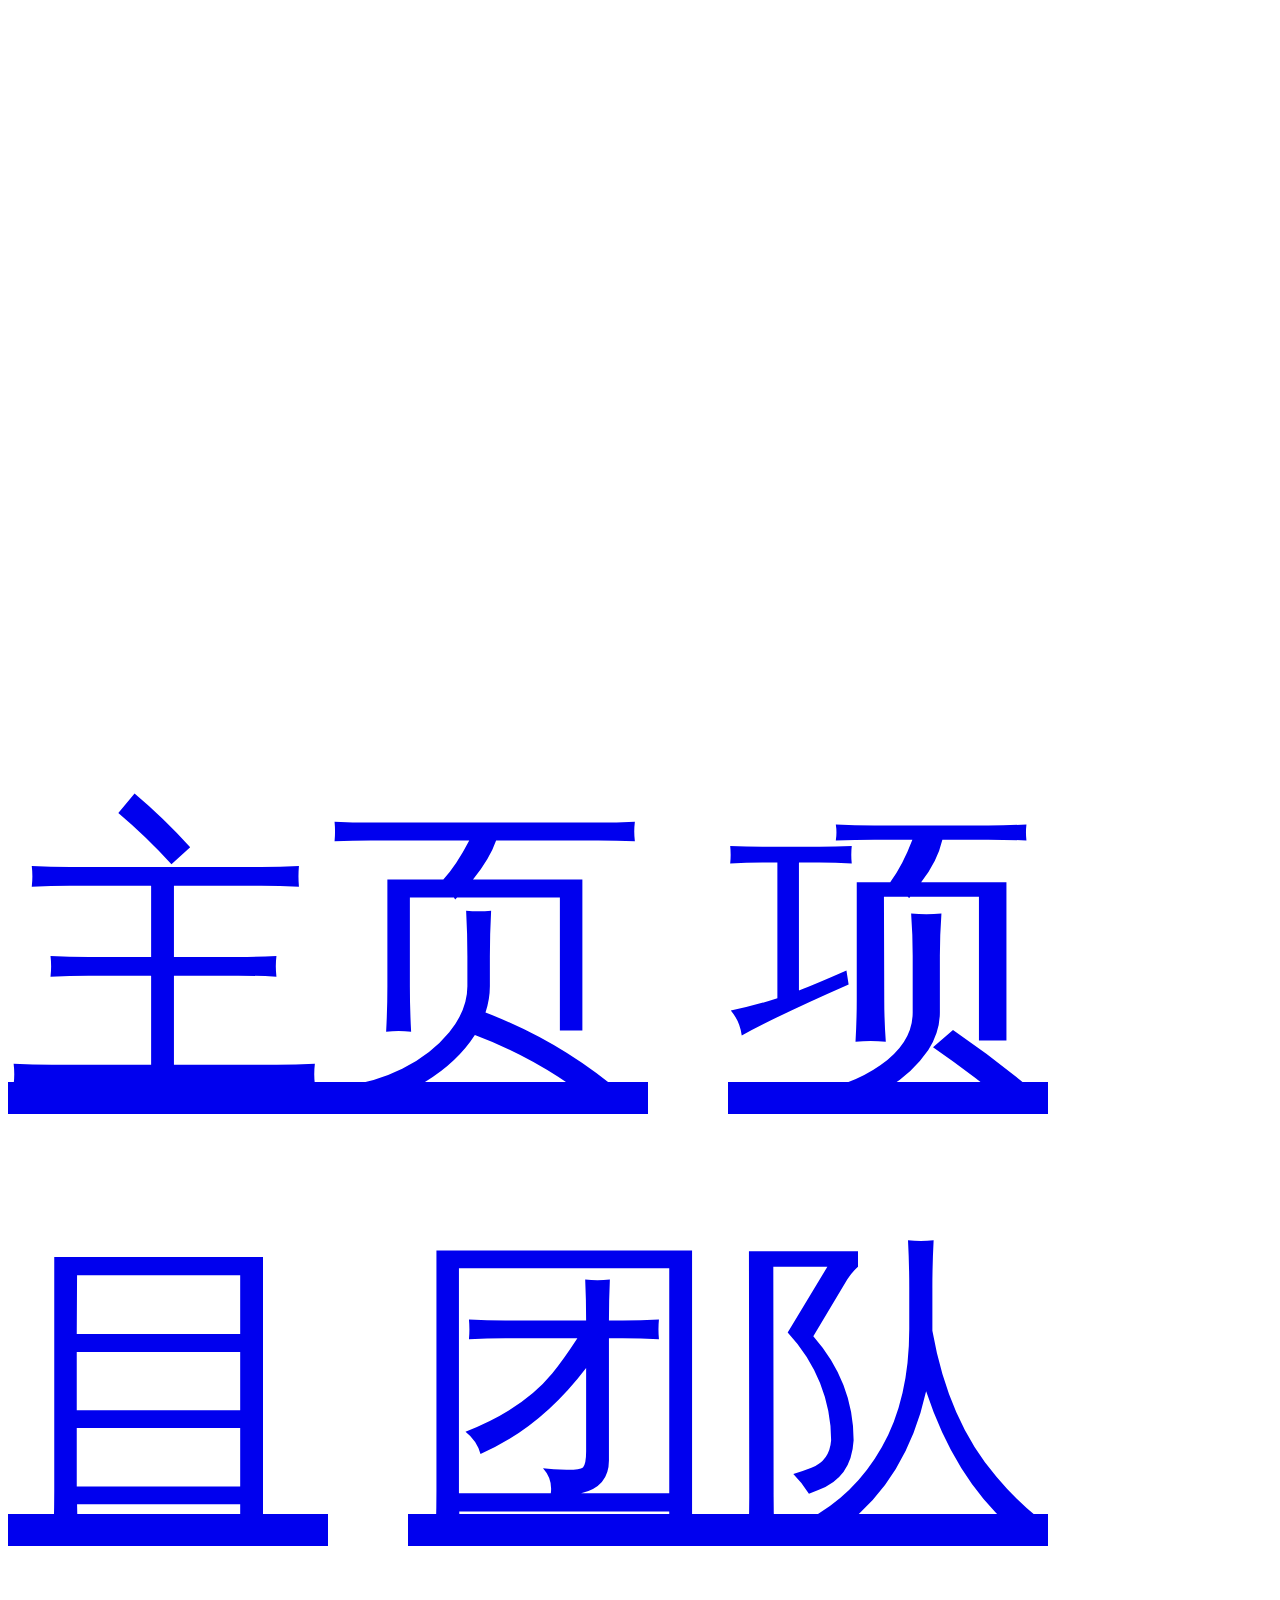
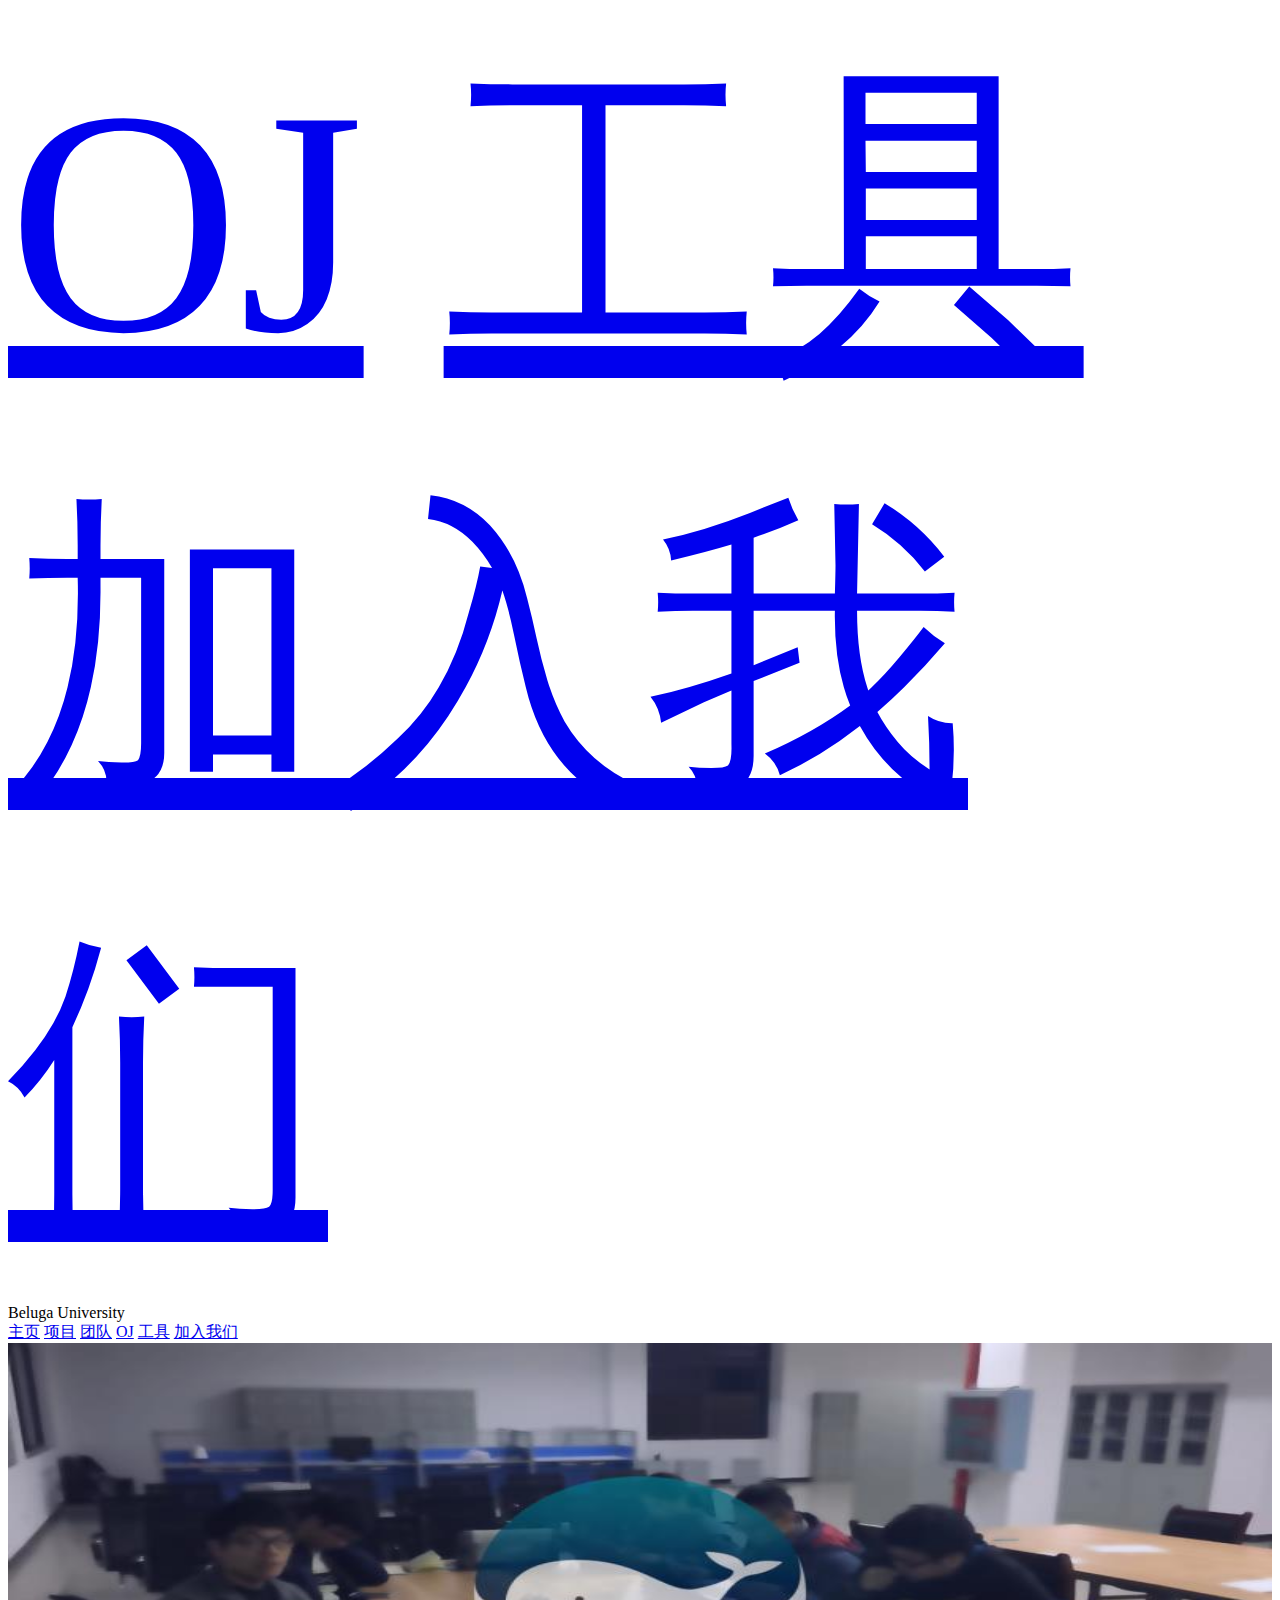
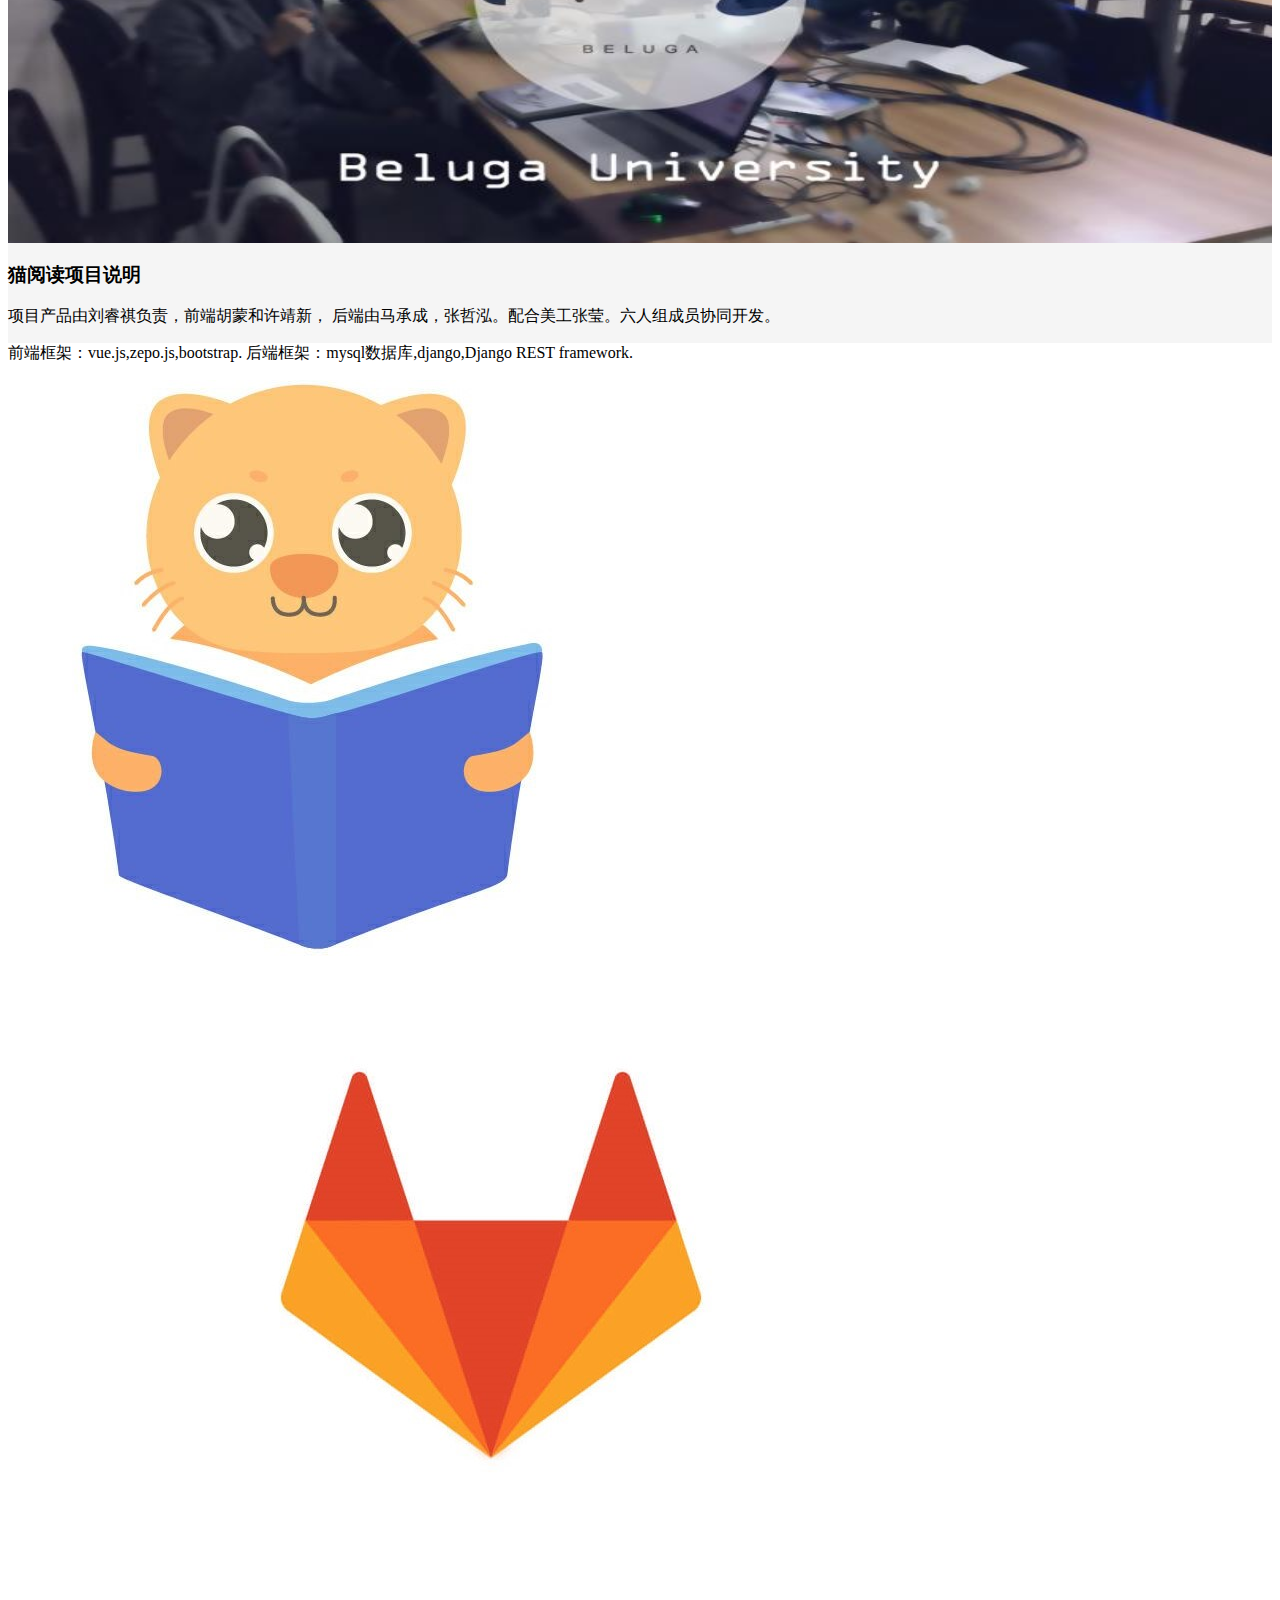
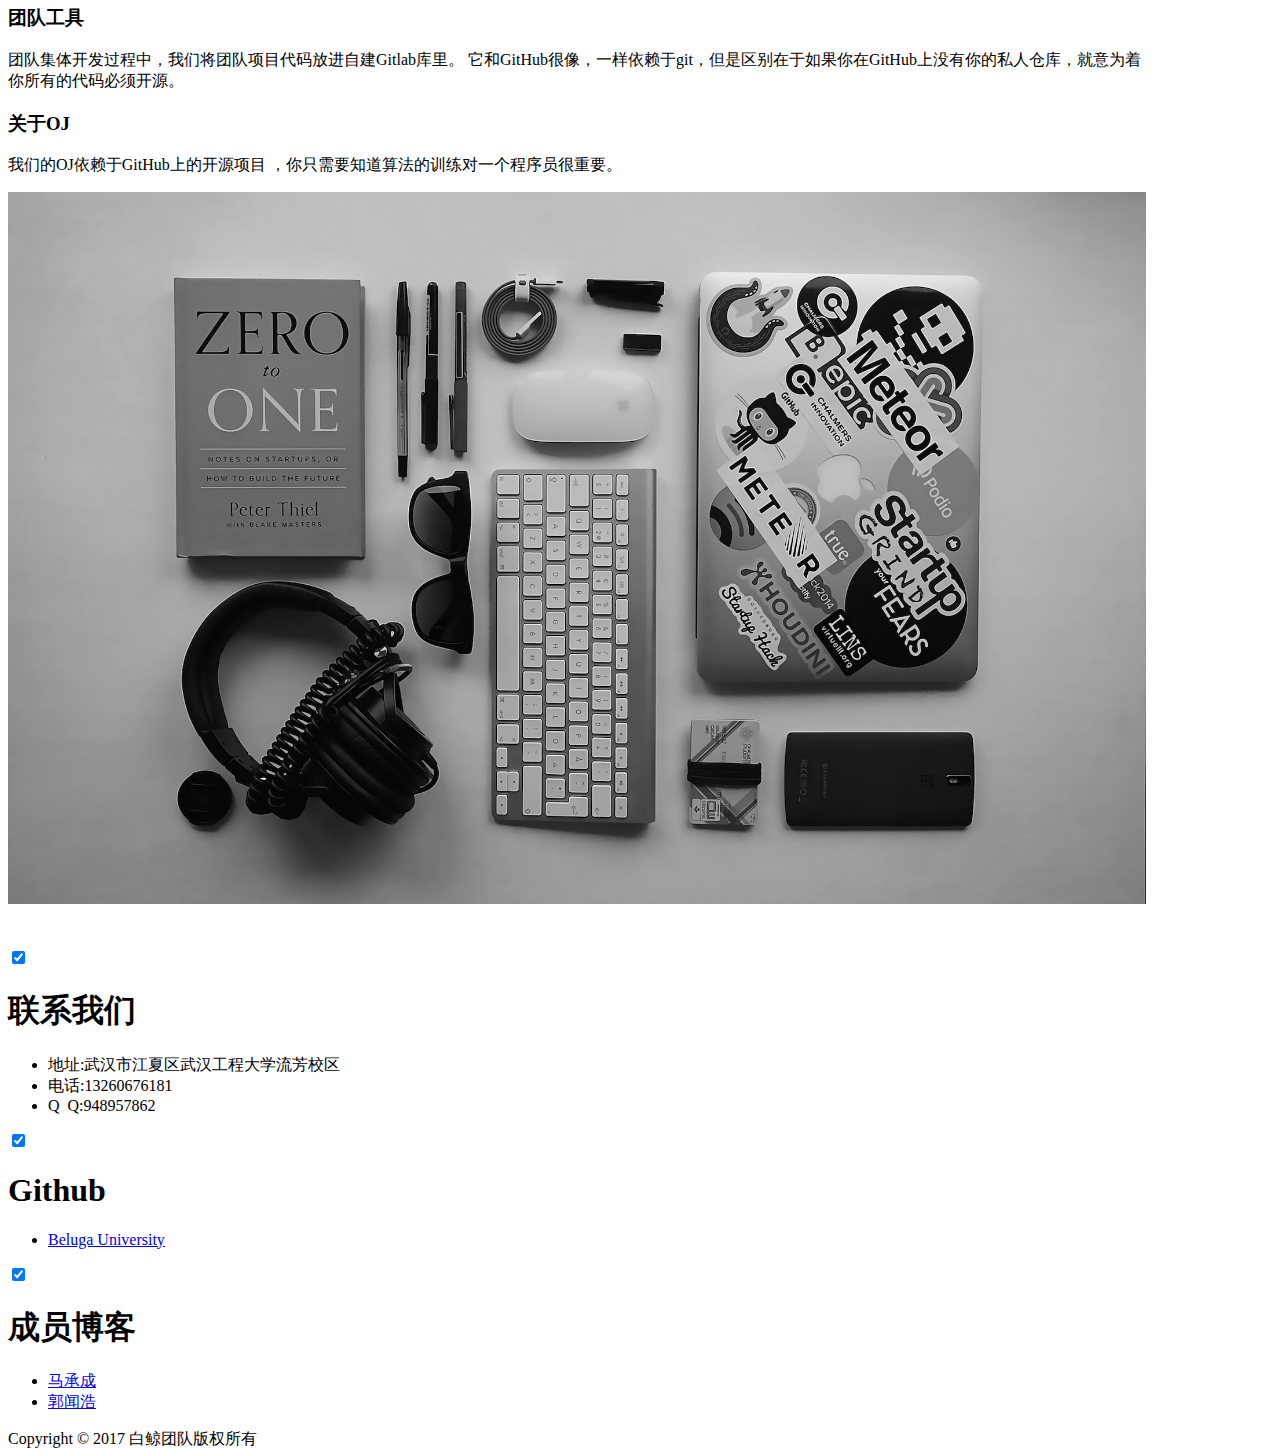
==== commit acbc8e4f: "temp" ====
--- a/v_02/index.html
+++ b/v_02/index.html
@@ -28,7 +28,7 @@
 <body>
 	<div class="mdl-layout mdl-js-layout mdl-layout--fixed-header">
     	<header class="mdl-layout__header">
-        <div class="mdl-layout__header-row">
+        <div class="mdl-layout__header-row" style="background-color:#00boff">
           <span class="mdl-layout-title" style="color:white;">Beluga University</span>
           <div class="mdl-layout-space"></div>
           <nav class="mdl-navigation">
@@ -37,7 +37,8 @@
             <a class="mdl-navigation__link" href="team.html">团队</a>
             <a class="mdl-navigation__link" href="https://qduoj.com">OJ</a>
             <a class="mdl-navigation__link" href="http://code.beluga.studio">工具</a>
-          </nav>
+						<a class="mdl-navigation__link" href='#'>加入我们</a>
+				  </nav>
         </div>
       </header>
 			<div class="mdl-layout__drawer">
@@ -48,6 +49,7 @@
 			      <a class="mdl-navigation__link" href="team.html">团队</a>
 						<a class="mdl-navigation__link" href="https://qduoj.com">OJ</a>
 			      <a class="mdl-navigation__link" href="http://code.beluga.studio">工具</a>
+						<a class="mdl-navigation__link" href='#'>加入我们</a>
 			    </nav>
   		</div>
         <main class="mdl-layout__content">
@@ -70,7 +72,7 @@
           </div><!--第一块展示-->
 					<div class="mdl-grid portfolio-max-width portfolio-contact">
 						<div class="mdl-cell mdl-cell--4-col mdl-shadow--16dp">
-							<img src="img/iceberg-principle.jpg" alt="">
+							<img src="img/tool-gitlab.jpg" alt="" >
 						</div>
             <div class="mdl-cell mdl-cell--8-col">
               <h3 class="mdl-typography--title">团队工具</h3>
@@ -95,9 +97,9 @@
 					      <input class="mdl-mega-footer--heading-checkbox" type="checkbox" checked>
 					      <h1 class="mdl-mega-footer--heading">联系我们</h1>
 					      <ul class="mdl-mega-footer--link-list">
-					        <li>地址：武汉市江夏区武汉工程大学</li>
-					        <li>联系电话：13260676181</li>
-					        <li>Q&nbsp;Q: 948957862</li>
+					        <li>地址:武汉市江夏区武汉工程大学流芳校区</li>
+					        <li>电话:13260676181</li>
+					        <li>Q&nbsp;&nbsp;Q:948957862</li>
 					      </ul>
 					    </div>
 					    <div class="mdl-mega-footer--drop-down-section">
@@ -118,10 +120,6 @@
 					  </div>
 					  <div class="mdl-mega-footer--bottom-section">
 					    <div class="mdl-logo">Copyright © 2017 白鲸团队版权所有</div>
-					    <ul class="mdl-mega-footer--link-list">
-					      <li><a href="#">帮助</a></li>
-					      <li><a href="#">Privacy and Terms</a></li>
-					    </ul>
 					  </div>
 					</footer>
         </main>
--- a/v_02/css/index.css
+++ b/v_02/css/index.css
@@ -8,7 +8,7 @@
 {
   color: #808080;
   font-size: 20em;
-  opacity: 0.8;
+  /*opacity: 0.8;*/
 }
 .mdl-layout-space
 {
